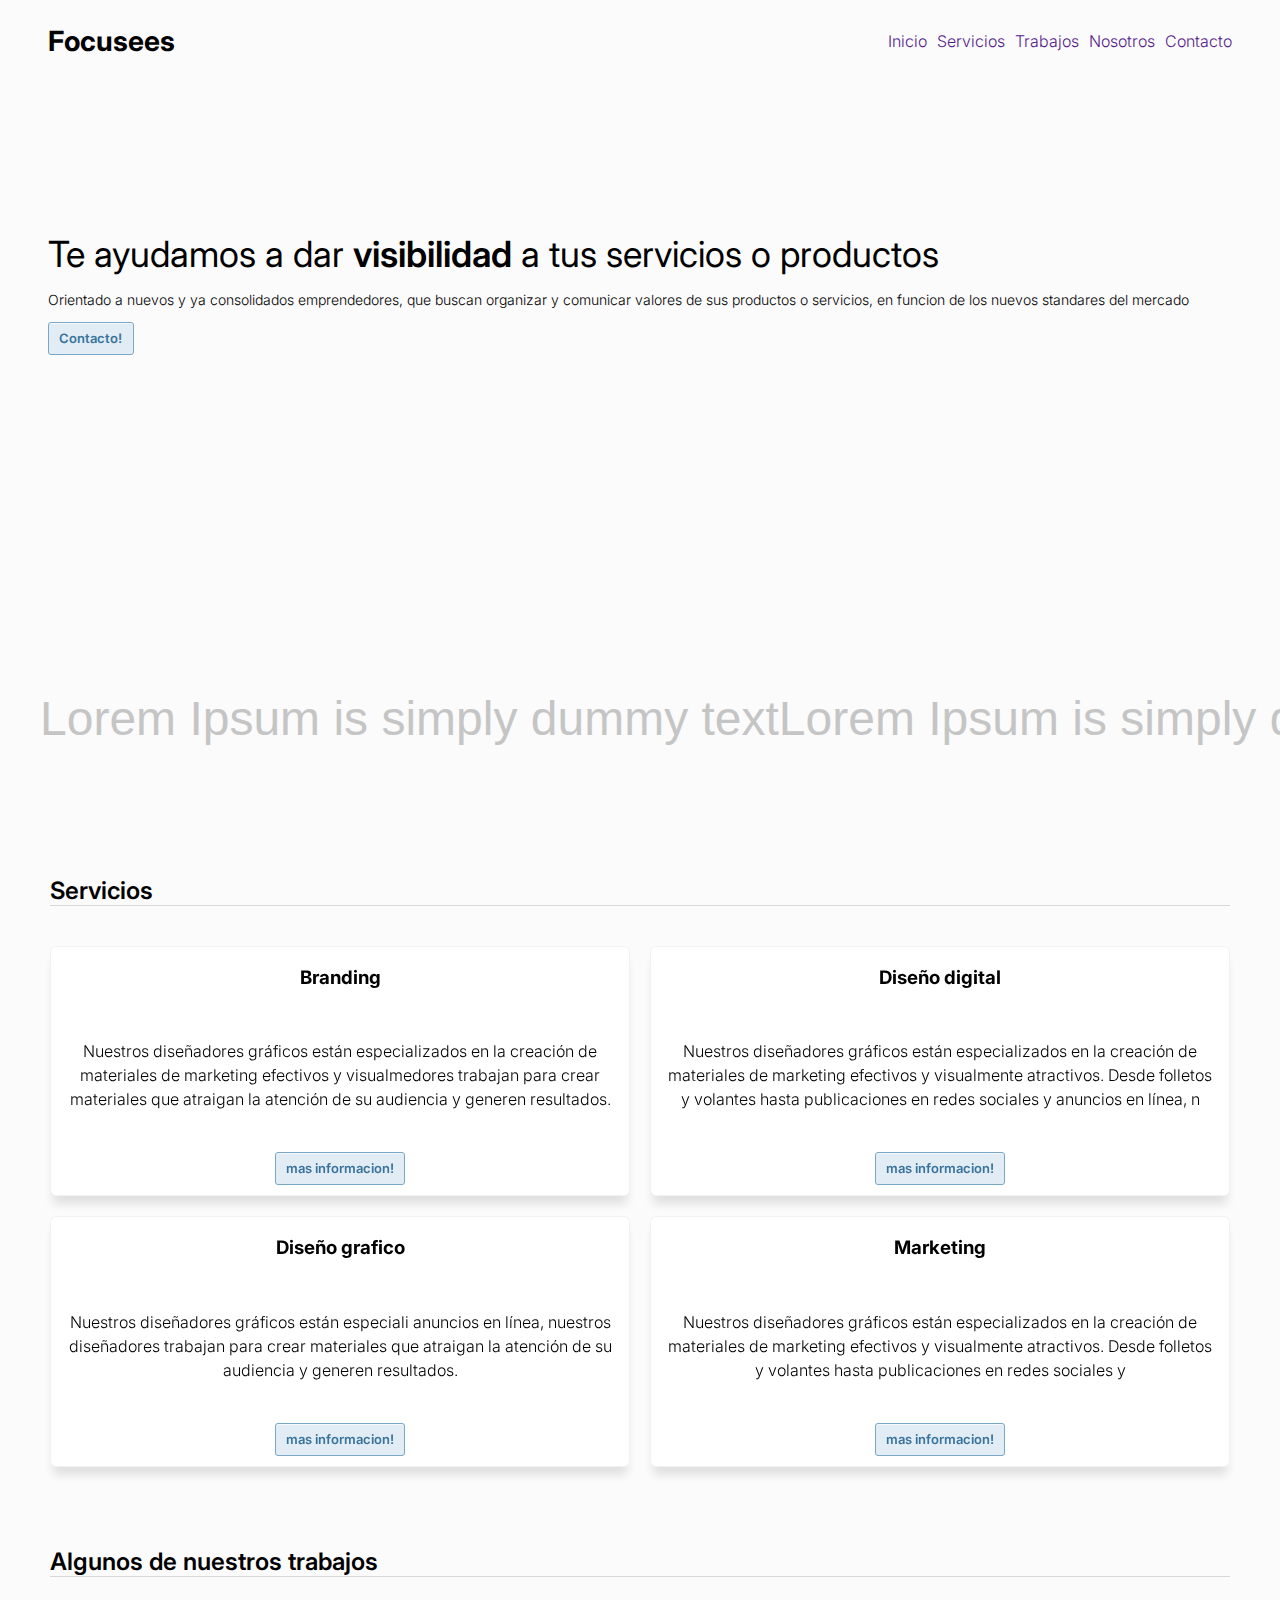
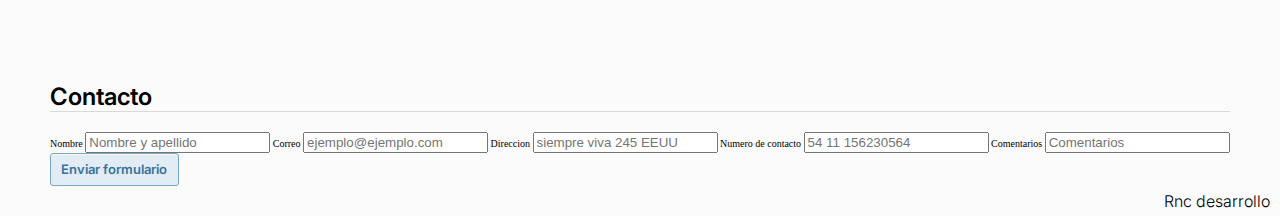
==== index.html @ ee9e63bd "correciones form" ====
<!DOCTYPE html>
<html lang="en">

<head>
    <meta charset="UTF-8">
    <meta http-equiv="X-UA-Compatible" content="IE=edge">
    <meta name="viewport" content="width=device-width, initial-scale=1.0">
    <title>Document</title>
    <link rel="stylesheet" href="css/style.css">
</head>

<body>

    <header>
        <p>Focusees</p>
        <nav id="nav">
            <ul>
                <button id="cerrar" class="cerra-menu"></button>
                <li><a href="">Inicio</a></li>
                <li><a href="">Servicios</a></li>
                <li><a href="">Trabajos</a></li>
                <li><a href="">Nosotros</a></li>
                <li><a href="">Contacto</a></li>
            </ul>
        </nav>
        <button id="abrir" class="abrir-menu"></button>
    </header>

    <main>
        <h1>Te ayudamos a dar <span class="negritaTitulo">visibilidad</span> a tus servicios o productos</h1>
        <p>Orientado a nuevos y ya consolidados emprendedores, que buscan organizar y comunicar valores de sus productos
            o servicios, en funcion de los nuevos standares del mercado</p>
        <a href=""><button>Contacto!</button></a>
    </main>

    <div class="marquees-wrapper">
        <div class="marquee marquee-1">
            <ul class="marquee__content scroll">
              <li>Lorem Ipsum is simply dummy text</li>

              <li>Lorem Ipsum is simply dummy text</li>
              
              <li>Lorem Ipsum is simply dummy text</li>
              
              <li>Lorem Ipsum is simply dummy text</li>
              
              <li>Lorem Ipsum is simply dummy text</li>
              
              <li>Lorem Ipsum is simply dummy text</li>
              
            </ul>
     
            <ul class="marquee__content scroll" aria-hidden="true">
              <li>Lorem Ipsum is simply dummy text</li>
              
              <li>Lorem Ipsum is simply dummy text</li>
              
              <li>Lorem Ipsum is simply dummy text</li>
              
              <li>Lorem Ipsum is simply dummy text</li>
              
              <li>Lorem Ipsum is simply dummy text</li>
              
              <li>Lorem Ipsum is simply dummy text</li>
              
            </ul>
          </div>
          
        
    </div>



    <section>
        <h2>Servicios</h2>
        <div class="seccionServiciosInt">
            <div class="serviciosInt">
                    <div class="cards">
                        <h3>Branding</h3>
                        <p>Nuestros diseñadores gráficos están especializados en la creación de materiales de marketing
                            efectivos y visualmedores trabajan para crear materiales que atraigan
                            la atención de su audiencia y generen resultados.</p>
                        <a href=""><button>mas informacion!</button></a>
                    </div>
                    <div class="cards">
                        <h3>Diseño grafico</h3>
                        <p>Nuestros diseñadores gráficos están especiali anuncios en línea, nuestros diseñadores trabajan para crear materiales que atraigan
                            la atención de su audiencia y generen resultados. </p>
                        <a href=""><button>mas informacion!</button></a>
                    </div>
            </div>

            <div class="serviciosCards">
                <div class="cards">
                    <h3>Diseño digital</h3>
                    <p>Nuestros diseñadores gráficos están especializados en la creación de materiales de marketing
                        efectivos y visualmente atractivos. Desde folletos y volantes hasta publicaciones en redes
                        sociales y anuncios en línea, n</p>
                    <a href=""><button>mas informacion!</button></a>
                </div>
                <div class="cards">
                    <h3>Marketing</h3>
                    <p>Nuestros diseñadores gráficos están especializados en la creación de materiales de marketing
                        efectivos y visualmente atractivos. Desde folletos y volantes hasta publicaciones en redes
                        sociales y </p>
                    <a href=""><button>mas informacion!</button></a>
                </div>
            </div>

        </div>
    </section>

    <section class="trabajos">
        <h2>Algunos de nuestros trabajos</h2>
        <div>
            <div><img src=" " alt=""></div>
            <div><img src=" " alt=""></div>
            <div><img src=" " alt=""></div>
            <div><img src=" " alt=""></div>
            <div><img src=" " alt=""></div>
            <div><img src=" " alt=""></div>
        </div>
    </section>

    <section>
        <h2>Contacto</h2>
        <iframe name="hiddenConfirm" id="hiddenConfirm" style="display: none;" onload="if(submitted){window.location='html/submission.html';}"></iframe>
        <form action="https://docs.google.com/forms/d/e/1FAIpQLSe6rcI20f3pbCIhDO1UpfnqRjbhY7KBK5ZZtXpD9J0Gl2Lz9g/formResponse" method="post" target="hiddenConfirm" onsubmit="submitted=true">
            <label for="entry.2005620554">Nombre</label>
            <input type="text" name="entry.2005620554" placeholder="Nombre y apellido">
            <label for="entry.1045781291">Correo</label>
            <input type="text" name="entry.1045781291" placeholder="ejemplo@ejemplo.com">
            <label for="entry.1065046570">Direccion</label>
            <input type="text" name="entry.1065046570" placeholder="siempre viva 245 EEUU">
            <label for="entry.1166974658">Numero de contacto</label>
            <input type="text" name="entry.1166974658" placeholder="54 11 156230564">
            <label for="entry.839337160">Comentarios</label>
            <input type="text" name="entry.839337160" placeholder="Comentarios">
            <button type="submit">Enviar formulario</button>
            </form>
            </section>
            
            <footer>Rnc desarrollo</footer>
            
            
            <script type="text/javascript">var submitted=false</script>
            <script src="./js/main.js"></script>
</body>


</html>
---- css/style.css ----
@import url("https://fonts.googleapis.com/css2?family=Inter:wght@100;200;300;400;500;600;700;800;900&display=swap");
html {
  font-size: 62.5%;
}

* {
  box-sizing: border-box;
}

body {
  padding: 0;
  margin: 0;
  background-color: rgba(241, 241, 241, 0.26);
}

.marquees-wrapper {
  position: relative;
  width: 100%;
  overflow-x: hidden;
  margin-bottom: 100px;
}

.marquee {
  --gap: 1rem;
  display: flex;
}

.marquee__content {
  list-style: none;
  flex-shrink: 0;
  display: flex;
  justify-content: space-around;
  min-width: 100%;
}
.marquee__content li {
  font-family: Arial, Helvetica, sans-serif;
  font-weight: 300;
  font-size: 48px;
  color: rgb(197, 197, 197);
}

.scroll {
  animation: scroll 200s linear infinite;
}

.marquee:nth-child(even) .scroll {
  animation-direction: reverse;
}

@keyframes scroll {
  from {
    transform: translateX(0);
  }
  to {
    transform: translateX(calc(-100% - var(--gap)));
  }
}
header {
  display: flex;
  justify-content: space-between;
  align-items: center;
  margin: auto;
  max-width: 550px;
  padding: 0 0.8rem;
  height: 9vh;
}
header p {
  font-family: "Inter";
  font-style: normal;
  font-weight: 700;
  font-size: 2.8rem;
}
header .abrir-menu {
  display: flex;
  justify-content: center;
  align-items: center;
  width: 20px;
  height: 20px;
}
header nav {
  position: absolute;
  top: 0;
  right: 0;
  bottom: 0;
  visibility: hidden;
  background-color: rgba(255, 255, 255, 0.918);
  border: solid 0.1px rgba(128, 128, 128, 0.199);
  z-index: 1;
}
header nav ul {
  display: flex;
  flex-direction: column;
  justify-content: center;
  align-items: center;
  padding: 25px 10px;
  margin: auto;
  gap: 10px;
}
header nav ul li {
  list-style-type: none;
}
header nav ul li a {
  text-decoration: none;
  font-family: "Inter";
  font-style: normal;
  font-weight: 300;
  font-size: 1.6rem;
}

.visible {
  visibility: visible;
}

.hiddenButton {
  visibility: hidden;
}

main {
  height: 50vh;
  padding: 0 8px;
  margin-top: 100px;
}
main h1 {
  font-family: "Inter";
  font-style: normal;
  font-weight: 400;
  font-size: 3.6rem;
  margin: auto;
  margin-top: 50px;
  line-height: 4.6rem;
}
main .negritaTitulo {
  font-weight: 600;
}
main p {
  text-decoration: none;
  font-family: "Inter";
  font-style: normal;
  font-weight: 300;
  font-size: 1.4rem;
}

section {
  display: flex;
  flex-direction: column;
  padding: 0 10px;
}
section h2 {
  font-family: "Inter";
  font-style: normal;
  font-weight: 600;
  font-size: 2.4rem;
  border-bottom: solid rgba(163, 163, 163, 0.377) 0.1px;
}
section .cards {
  background: #ffffff;
  border: 1px solid rgba(226, 226, 226, 0.452);
  box-shadow: 0px 11px 10px -3px rgba(0, 0, 0, 0.11);
  backdrop-filter: blur(6px);
  border-radius: 6px;
  display: flex;
  flex-direction: column;
  align-items: center;
  justify-content: center;
  margin: 20px 0;
  padding: 30px 10px;
  font-family: "Inter";
  font-style: normal;
  font-weight: 300;
  font-size: 1.6rem;
  line-height: 150%;
}
section .cards h3 {
  color: rgb(0, 0, 0);
}
section .cards p {
  text-align: center;
  text-justify: newspaper;
  color: rgb(0, 0, 0);
}

button {
  background-color: #e1ecf4;
  border-radius: 3px;
  border: 1px solid #7aa7c7;
  box-shadow: rgba(255, 255, 255, 0.7) 0 1px 0 0 inset;
  box-sizing: border-box;
  color: #39739d;
  cursor: pointer;
  display: inline-block;
  font-family: "Inter";
  font-size: 1.3rem;
  font-weight: 600;
  line-height: 1.15385;
  margin: 0;
  outline: none;
  padding: 8px 0.8em;
  position: relative;
  text-align: center;
  text-decoration: none;
  user-select: none;
  -webkit-user-select: none;
  touch-action: manipulation;
  vertical-align: baseline;
  white-space: nowrap;
}

button:hover,
button:focus {
  background-color: #b3d3ea;
  color: #2c5777;
}

button:focus {
  box-shadow: 0 0 0 4px rgba(0, 149, 255, 0.15);
}

button:active {
  background-color: #a0c7e4;
  box-shadow: none;
  color: #2c5777;
}

footer {
  font-family: "Inter";
  font-style: normal;
  font-weight: 300;
  font-size: 1.6rem;
  line-height: 3rem;
  padding: 0 10px;
  display: flex;
  flex-direction: column;
  align-items: end;
}

@media screen and (min-width: 600px) {
  header {
    display: flex;
    justify-content: space-between;
    align-items: center;
    margin: auto;
    max-width: 1200px;
  }
  header p {
    font-family: "Inter";
    font-style: normal;
    font-weight: 700;
    font-size: 2.8rem;
  }
  header .abrir-menu {
    display: none;
  }
  header nav {
    position: initial;
    visibility: visible;
    border: initial;
    background-color: initial;
  }
  header nav ul {
    display: flex;
    flex-direction: row;
    justify-content: center;
    align-items: center;
    padding: 0;
    margin: auto;
    gap: 10px;
  }
  header nav ul .cerra-menu {
    display: none;
  }
  header nav ul li {
    list-style-type: none;
  }
  header nav ul li a {
    text-decoration: none;
    font-family: "Inter";
    font-style: normal;
    font-weight: 300;
    font-size: 1.6rem;
  }
  main {
    margin: auto;
    margin-top: 150px;
    max-width: 1200px;
  }
  section {
    margin: auto;
    max-width: 1200px;
  }
  section .seccionServiciosInt {
    display: flex;
    justify-content: center;
    gap: 20px;
  }
  section .seccionServiciosInt .serviciosInt {
    gap: 10px;
    width: 50%;
  }
  section .seccionServiciosInt .serviciosInt .cards {
    justify-content: space-between;
    padding: 0 15px;
    height: 50%;
  }
  section .seccionServiciosInt .serviciosInt .cards button {
    margin: 10px 0;
  }
  section .seccionServiciosInt .serviciosCards {
    gap: 10px;
    width: 50%;
  }
  section .seccionServiciosInt .serviciosCards .cards {
    justify-content: space-between;
    padding: 0 15px;
    height: 50%;
  }
  section .seccionServiciosInt .serviciosCards .cards button {
    margin: 10px 0;
  }
  .trabajos {
    margin-top: 100px;
  }
}

/*# sourceMappingURL=style.css.map */
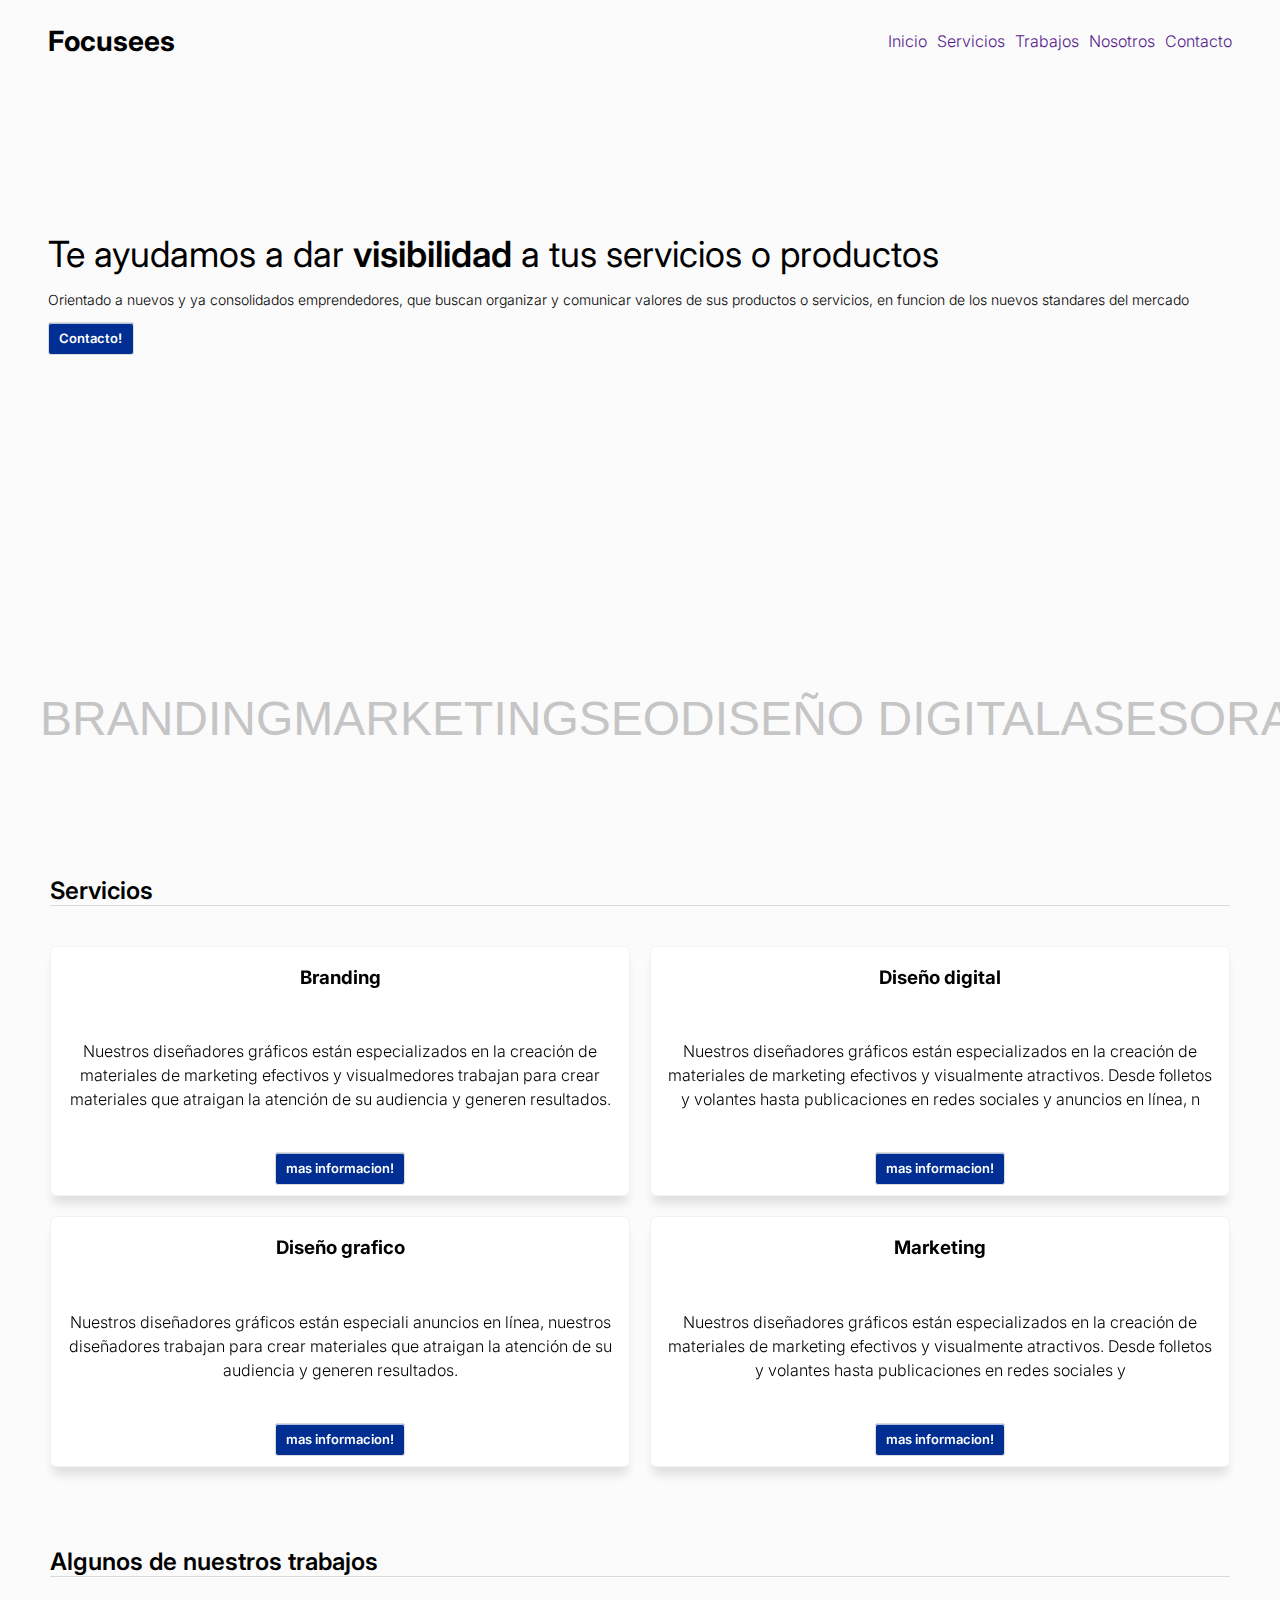
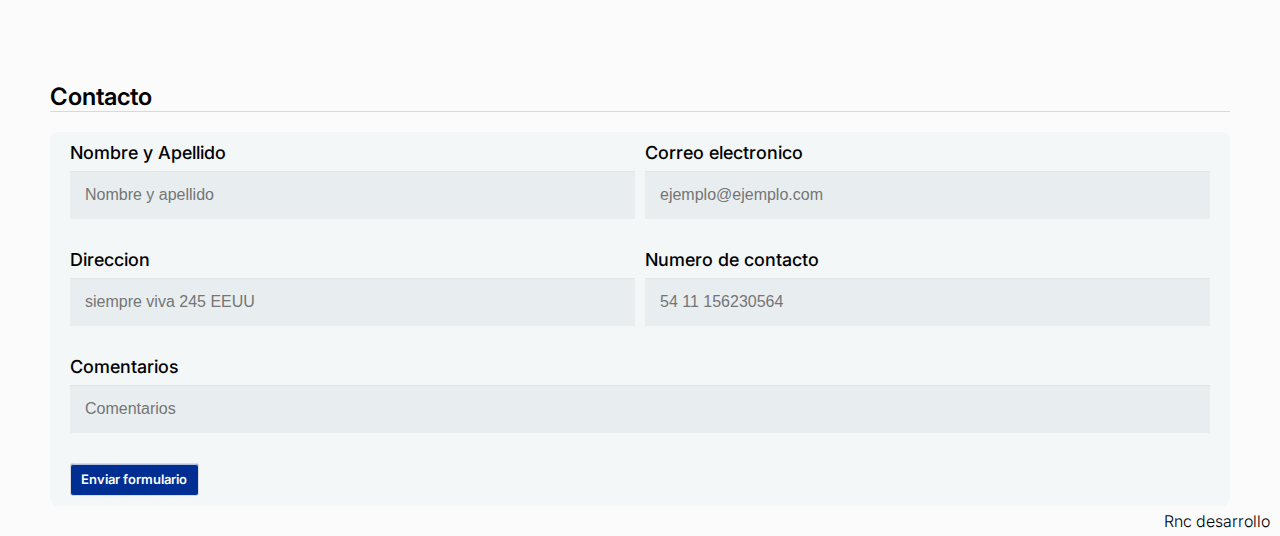
==== commit 612e750a: "correccion formulario y descripciones" ====
--- a/index.html
+++ b/index.html
@@ -36,37 +36,37 @@
     <div class="marquees-wrapper">
         <div class="marquee marquee-1">
             <ul class="marquee__content scroll">
-              <li>Lorem Ipsum is simply dummy text</li>
+                <li>BRANDING</li>
 
-              <li>Lorem Ipsum is simply dummy text</li>
-              
-              <li>Lorem Ipsum is simply dummy text</li>
-              
-              <li>Lorem Ipsum is simply dummy text</li>
-              
-              <li>Lorem Ipsum is simply dummy text</li>
-              
-              <li>Lorem Ipsum is simply dummy text</li>
-              
+                <li>MARKETING</li>
+
+                <li>SEO</li>
+
+                <li>DISEÑO DIGITAL</li>
+
+                <li>ASESORAMIENTO</li>
+
+                <li>DISEÑO GRAFICO</li>
+
             </ul>
-     
+
             <ul class="marquee__content scroll" aria-hidden="true">
-              <li>Lorem Ipsum is simply dummy text</li>
-              
-              <li>Lorem Ipsum is simply dummy text</li>
-              
-              <li>Lorem Ipsum is simply dummy text</li>
-              
-              <li>Lorem Ipsum is simply dummy text</li>
-              
-              <li>Lorem Ipsum is simply dummy text</li>
-              
-              <li>Lorem Ipsum is simply dummy text</li>
-              
+                <li>E-COMMERCE</li>
+
+                <li>PROYECTOS DIGITALES</li>
+
+                <li>GENERACION DE TRAFICO WEB</li>
+
+                <li>SOLUCIONES PARA EQUIPOS DE TRABAJO TI</li>
+
+                <li>MARCAS</li>
+
+                <li>MARKETING DIGITAL</li>
+
             </ul>
-          </div>
-          
-        
+        </div>
+
+
     </div>
 
 
@@ -75,19 +75,20 @@
         <h2>Servicios</h2>
         <div class="seccionServiciosInt">
             <div class="serviciosInt">
-                    <div class="cards">
-                        <h3>Branding</h3>
-                        <p>Nuestros diseñadores gráficos están especializados en la creación de materiales de marketing
-                            efectivos y visualmedores trabajan para crear materiales que atraigan
-                            la atención de su audiencia y generen resultados.</p>
-                        <a href=""><button>mas informacion!</button></a>
-                    </div>
-                    <div class="cards">
-                        <h3>Diseño grafico</h3>
-                        <p>Nuestros diseñadores gráficos están especiali anuncios en línea, nuestros diseñadores trabajan para crear materiales que atraigan
-                            la atención de su audiencia y generen resultados. </p>
-                        <a href=""><button>mas informacion!</button></a>
-                    </div>
+                <div class="cards">
+                    <h3>Branding</h3>
+                    <p>Nuestros diseñadores gráficos están especializados en la creación de materiales de marketing
+                        efectivos y visualmedores trabajan para crear materiales que atraigan
+                        la atención de su audiencia y generen resultados.</p>
+                    <a href=""><button>mas informacion!</button></a>
+                </div>
+                <div class="cards">
+                    <h3>Diseño grafico</h3>
+                    <p>Nuestros diseñadores gráficos están especiali anuncios en línea, nuestros diseñadores trabajan
+                        para crear materiales que atraigan
+                        la atención de su audiencia y generen resultados. </p>
+                    <a href=""><button>mas informacion!</button></a>
+                </div>
             </div>
 
             <div class="serviciosCards">
@@ -124,27 +125,46 @@
 
     <section>
         <h2>Contacto</h2>
-        <iframe name="hiddenConfirm" id="hiddenConfirm" style="display: none;" onload="if(submitted){window.location='html/submission.html';}"></iframe>
-        <form action="https://docs.google.com/forms/d/e/1FAIpQLSe6rcI20f3pbCIhDO1UpfnqRjbhY7KBK5ZZtXpD9J0Gl2Lz9g/formResponse" method="post" target="hiddenConfirm" onsubmit="submitted=true">
-            <label for="entry.2005620554">Nombre</label>
-            <input type="text" name="entry.2005620554" placeholder="Nombre y apellido">
-            <label for="entry.1045781291">Correo</label>
-            <input type="text" name="entry.1045781291" placeholder="ejemplo@ejemplo.com">
-            <label for="entry.1065046570">Direccion</label>
-            <input type="text" name="entry.1065046570" placeholder="siempre viva 245 EEUU">
-            <label for="entry.1166974658">Numero de contacto</label>
-            <input type="text" name="entry.1166974658" placeholder="54 11 156230564">
-            <label for="entry.839337160">Comentarios</label>
-            <input type="text" name="entry.839337160" placeholder="Comentarios">
+        <iframe name="hiddenConfirm" id="hiddenConfirm" style="display: none;"
+            onload="if(submitted){window.location='html/submission.html';}"></iframe>
+        <form class="formulario"
+            action="https://docs.google.com/forms/d/e/1FAIpQLSe6rcI20f3pbCIhDO1UpfnqRjbhY7KBK5ZZtXpD9J0Gl2Lz9g/formResponse"
+            method="post" target="hiddenConfirm" onsubmit="submitted=true">
+            <div class="grupo1form">
+                <div class="grupo1datosForm">
+                    <div class="nombreApellido">
+                        <label for="entry.2005620554">Nombre y Apellido</label>
+                        <input type="text" name="entry.2005620554" placeholder="Nombre y apellido">
+                    </div>
+                    <div class="eMail">
+                        <label for="entry.1045781291">Correo electronico</label>
+                        <input type="text" name="entry.1045781291" placeholder="ejemplo@ejemplo.com">
+                    </div>
+                </div>
+                <div class="grupo2datosForm">
+                    <div class="direccion">
+                        <label for="entry.1065046570">Direccion</label>
+                        <input type="text" name="entry.1065046570" placeholder="siempre viva 245 EEUU">
+                    </div>
+                    <div class="numeroTelefono">
+                        <label for="entry.1166974658">Numero de contacto</label>
+                        <input type="text" name="entry.1166974658" placeholder="54 11 156230564">
+                    </div>
+                </div>
+            </div>
+            <div class="comentarios">
+                <label for="entry.839337160">Comentarios</label>
+                <input type="text" name="entry.839337160" placeholder="Comentarios">
+            </div>
             <button type="submit">Enviar formulario</button>
-            </form>
-            </section>
-            
-            <footer>Rnc desarrollo</footer>
-            
-            
-            <script type="text/javascript">var submitted=false</script>
-            <script src="./js/main.js"></script>
+        </form>
+    </section>
+
+    <footer>Rnc desarrollo</footer>
+
+
+    <script type="text/javascript">var submitted = false</script>
+    <script src="./js/main.js"></script>
 </body>
 
 
--- a/css/style.css
+++ b/css/style.css
@@ -180,12 +180,12 @@
 }
 
 button {
-  background-color: #e1ecf4;
+  background-color: #002e92;
   border-radius: 3px;
-  border: 1px solid #7aa7c7;
+  border: 1px solid #dbdbdb;
   box-shadow: rgba(255, 255, 255, 0.7) 0 1px 0 0 inset;
   box-sizing: border-box;
-  color: #39739d;
+  color: #ffffff;
   cursor: pointer;
   display: inline-block;
   font-family: "Inter";
@@ -319,6 +319,80 @@
   .trabajos {
     margin-top: 100px;
   }
+  .formulario {
+    padding: 10px 20px;
+    background: #f4f7f8;
+    border-radius: 8px;
+  }
+  .formulario .grupo1datosForm {
+    display: flex;
+  }
+  .formulario .grupo2datosForm {
+    display: flex;
+  }
+  .formulario label {
+    margin-bottom: 8px;
+    font-family: "Inter";
+    font-size: 1.8rem;
+    font-weight: 500;
+  }
+}
+.formulario {
+  padding: 10px 20px;
+  background: #f4f7f8;
+  border-radius: 8px;
+}
+.formulario .grupo1form {
+  display: flex;
+  flex-direction: column;
+}
+.formulario .grupo1form .grupo1datosForm {
+  gap: 10px;
+}
+.formulario .grupo1form .grupo1datosForm .nombreApellido {
+  display: flex;
+  flex-direction: column;
+  width: 100%;
+}
+.formulario .grupo1form .grupo1datosForm .eMail {
+  display: flex;
+  flex-direction: column;
+  width: 100%;
+}
+.formulario .grupo1form .grupo2datosForm {
+  gap: 10px;
+}
+.formulario .grupo1form .grupo2datosForm .direccion {
+  display: flex;
+  flex-direction: column;
+  width: 100%;
+}
+.formulario .grupo1form .grupo2datosForm .numeroTelefono {
+  display: flex;
+  flex-direction: column;
+  width: 100%;
+}
+
+input {
+  background: rgba(255, 255, 255, 0.1);
+  border: none;
+  font-size: 16px;
+  height: auto;
+  margin: 0;
+  outline: 0;
+  padding: 15px;
+  width: 100%;
+  background-color: #e8eeef;
+  color: #8a97a0;
+  box-shadow: 0 1px 0 rgba(0, 0, 0, 0.03) inset;
+  margin-bottom: 30px;
+}
+
+label {
+  display: inline-flex;
+  margin-bottom: 8px;
+  font-family: "Inter";
+  font-size: 1.8rem;
 }
 
 /*# sourceMappingURL=style.css.map */
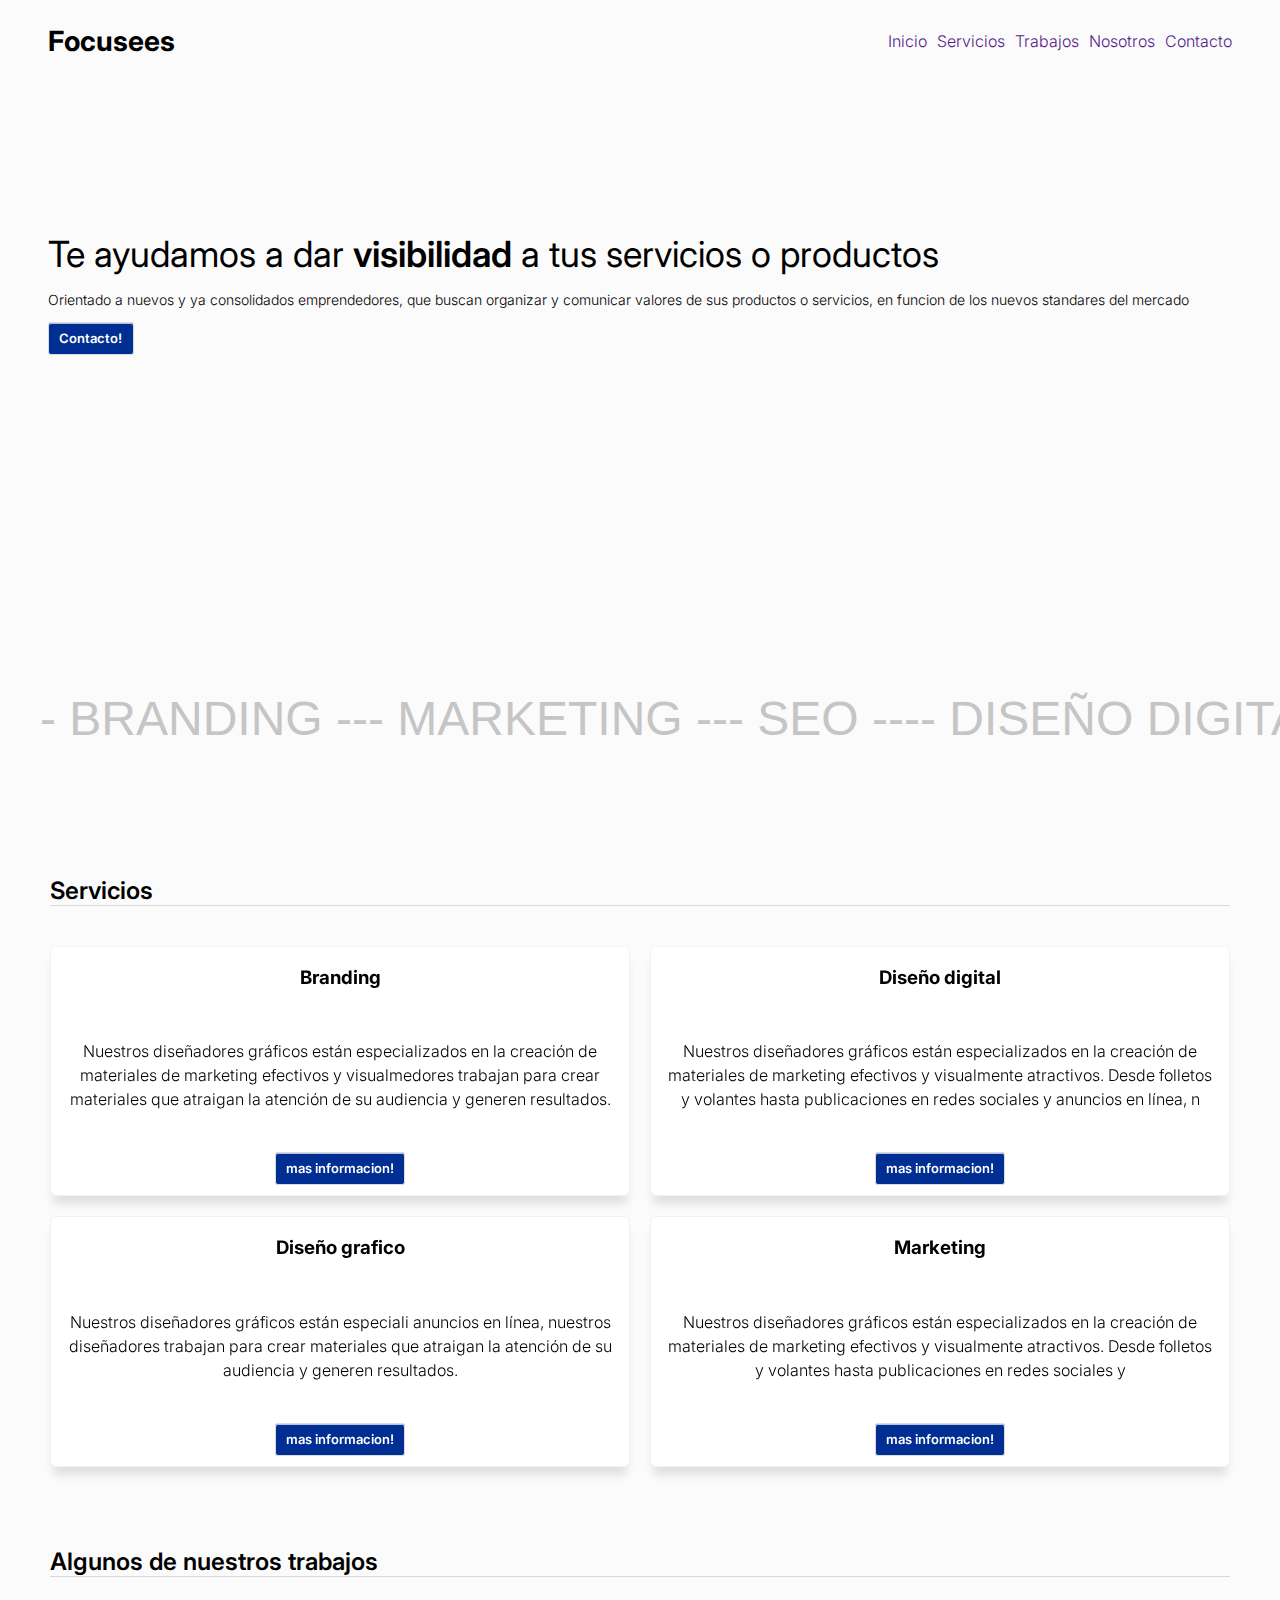
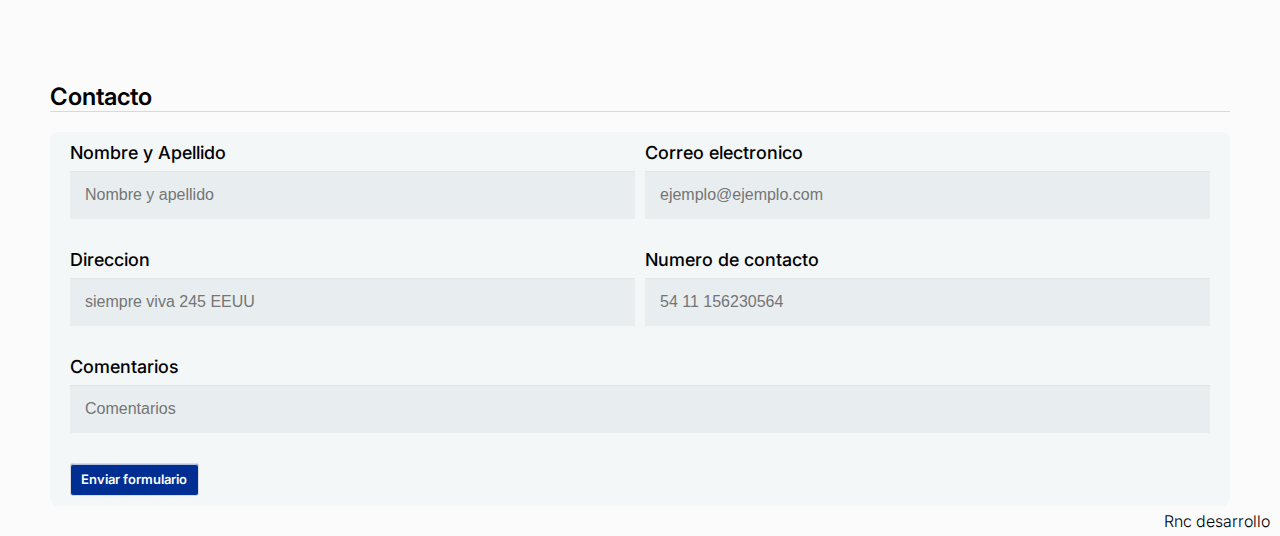
==== commit 6272b751: "correciones marquee" ====
--- a/index.html
+++ b/index.html
@@ -36,34 +36,55 @@
     <div class="marquees-wrapper">
         <div class="marquee marquee-1">
             <ul class="marquee__content scroll">
-                <li>BRANDING</li>
+                <li>- BRANDING -</li>
 
-                <li>MARKETING</li>
+                <li> - </li>
 
-                <li>SEO</li>
+                <li>- MARKETING -</li>
 
-                <li>DISEÑO DIGITAL</li>
+                <li> - </li>
 
-                <li>ASESORAMIENTO</li>
+                <li>- SEO -</li>
 
-                <li>DISEÑO GRAFICO</li>
+                <li> - </li>
 
+                <li>-- DISEÑO DIGITAL -</li>
+
+                <li> - </li>
+
+                <li>- ASESORAMIENTO -</li>
+
+                <li> - </li>
+
+                <li>- DISEÑO GRAFICO -</li>
+
+                <li> - </li>
+
+                <li>- E-COMMERCE -</li>
+
+                <li> - </li>
+
+                <li>- PROYECTOS DIGITALES -</li>
+
+                <li> - </li>
+
+                <li>- GENERACION DE TRAFICO WEB -</li>
+
+                <li> - </li>
+
+                <li>- SOLUCIONES PARA EQUIPOS DE TRABAJO DIGITALESS -</li>
+
+                <li> - </li>
+
+                <li>- MARCAS -</li>
+
+                <li> - </li>
+
+                <li>- MARKETING DIGITAL -</li>
             </ul>
 
-            <ul class="marquee__content scroll" aria-hidden="true">
-                <li>E-COMMERCE</li>
 
-                <li>PROYECTOS DIGITALES</li>
 
-                <li>GENERACION DE TRAFICO WEB</li>
-
-                <li>SOLUCIONES PARA EQUIPOS DE TRABAJO TI</li>
-
-                <li>MARCAS</li>
-
-                <li>MARKETING DIGITAL</li>
-
-            </ul>
         </div>
 
 
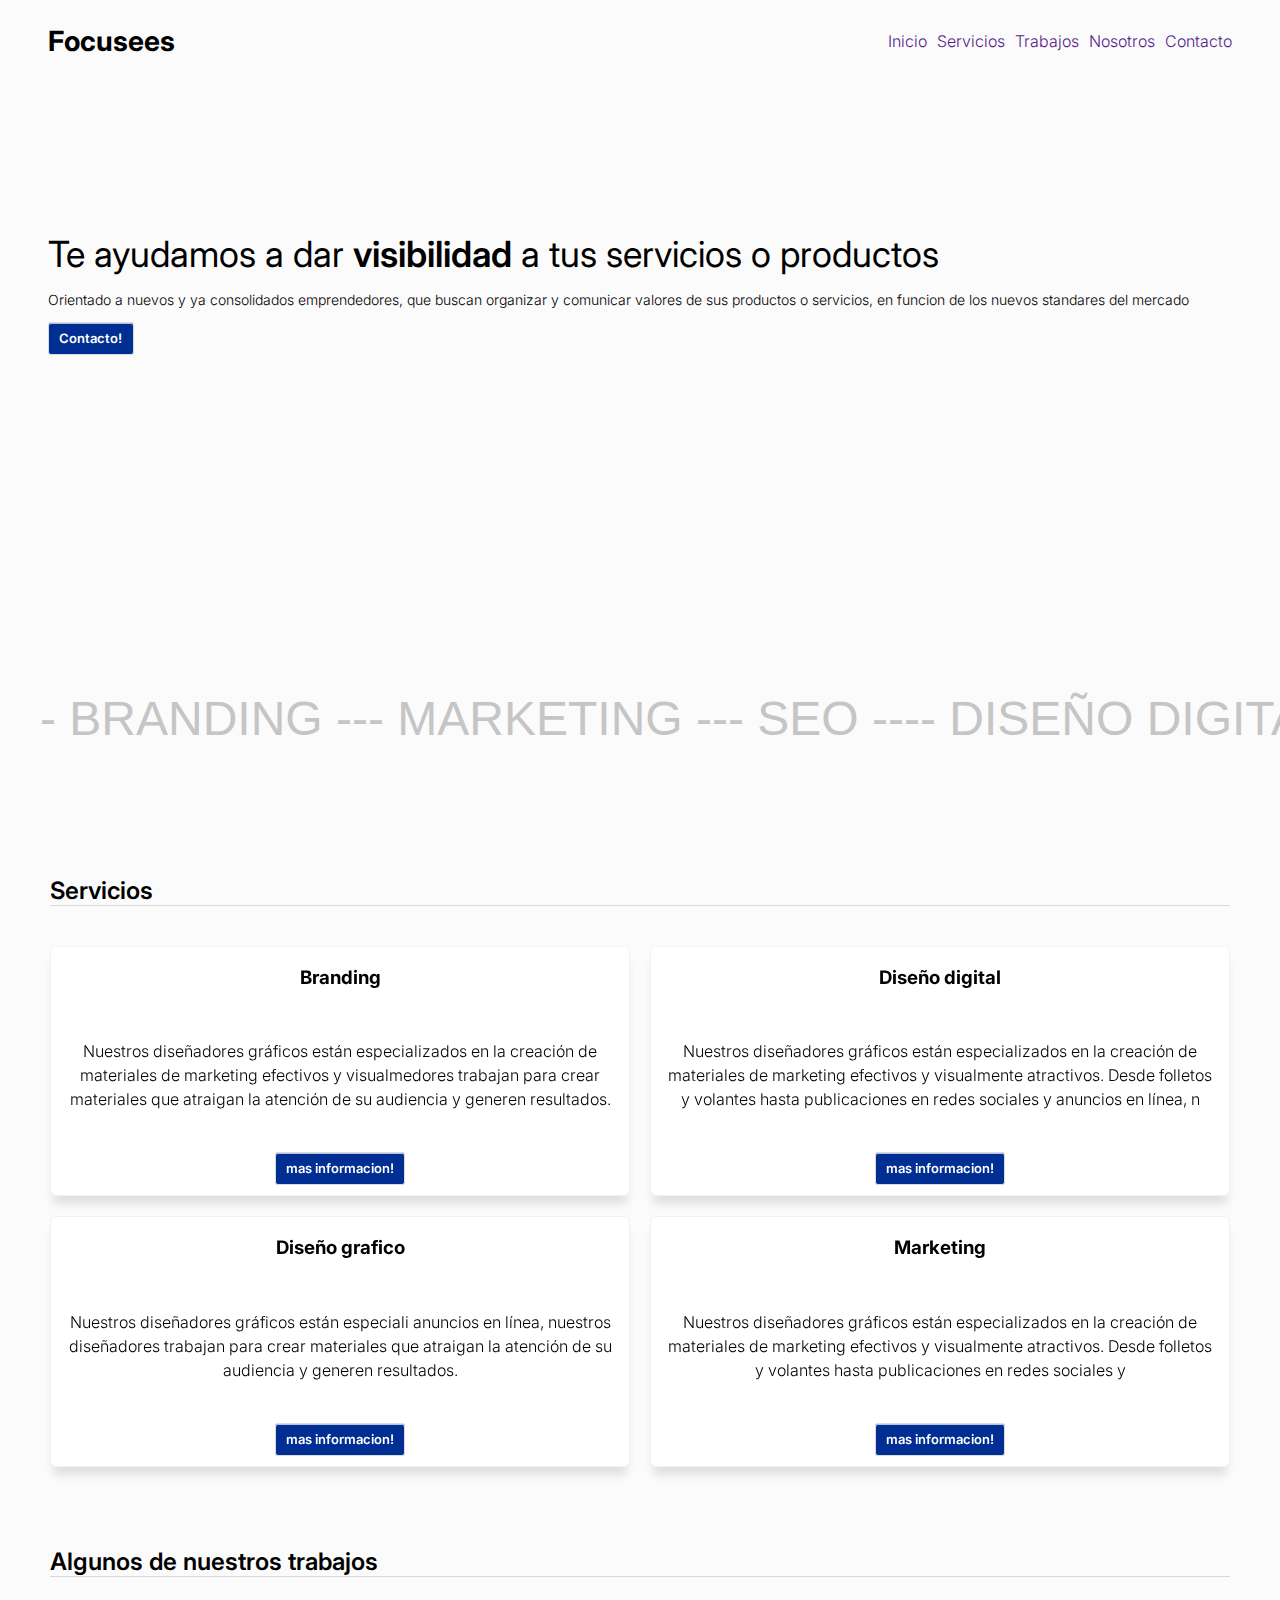
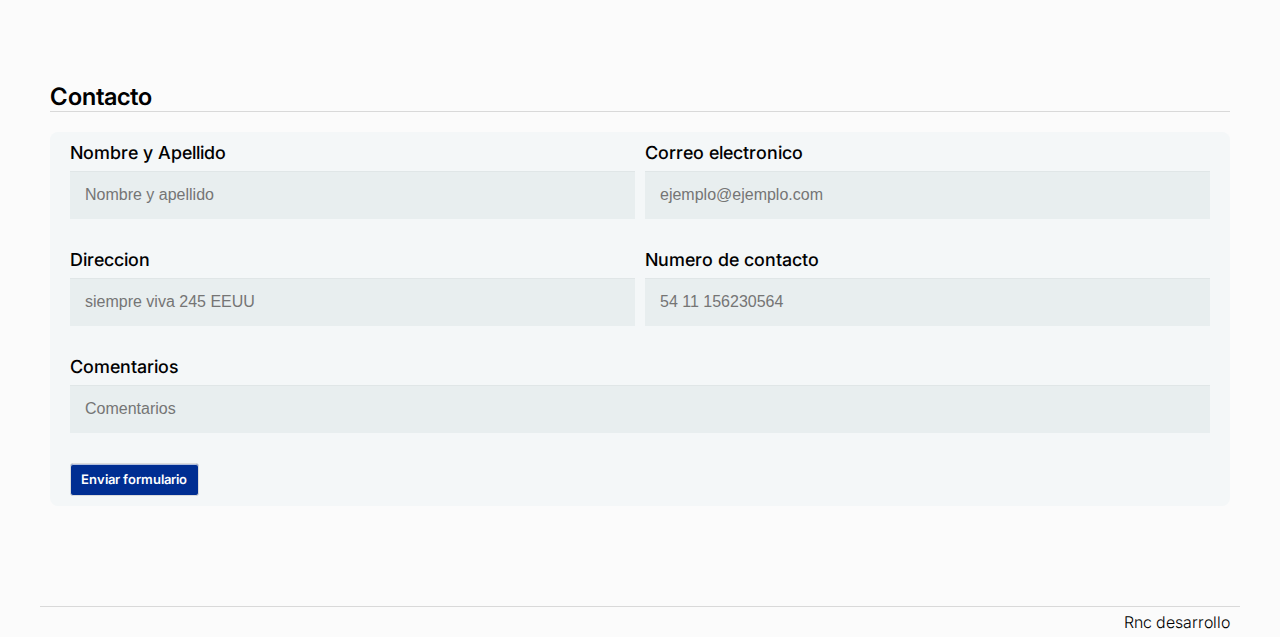
==== commit 8a6fc32d: "contatoID" ====
--- a/index.html
+++ b/index.html
@@ -30,7 +30,7 @@
         <h1>Te ayudamos a dar <span class="negritaTitulo">visibilidad</span> a tus servicios o productos</h1>
         <p>Orientado a nuevos y ya consolidados emprendedores, que buscan organizar y comunicar valores de sus productos
             o servicios, en funcion de los nuevos standares del mercado</p>
-        <a href=""><button>Contacto!</button></a>
+        <a href="#contacto"><button>Contacto!</button></a>
     </main>
 
     <div class="marquees-wrapper">
@@ -144,7 +144,7 @@
         </div>
     </section>
 
-    <section>
+    <section id="contacto">
         <h2>Contacto</h2>
         <iframe name="hiddenConfirm" id="hiddenConfirm" style="display: none;"
             onload="if(submitted){window.location='html/submission.html';}"></iframe>
--- a/css/style.css
+++ b/css/style.css
@@ -222,6 +222,10 @@
 }
 
 footer {
+  margin: auto;
+  max-width: 1200px;
+  margin-top: 100px;
+  border-top: solid rgba(163, 163, 163, 0.377) 0.1px;
   font-family: "Inter";
   font-style: normal;
   font-weight: 300;
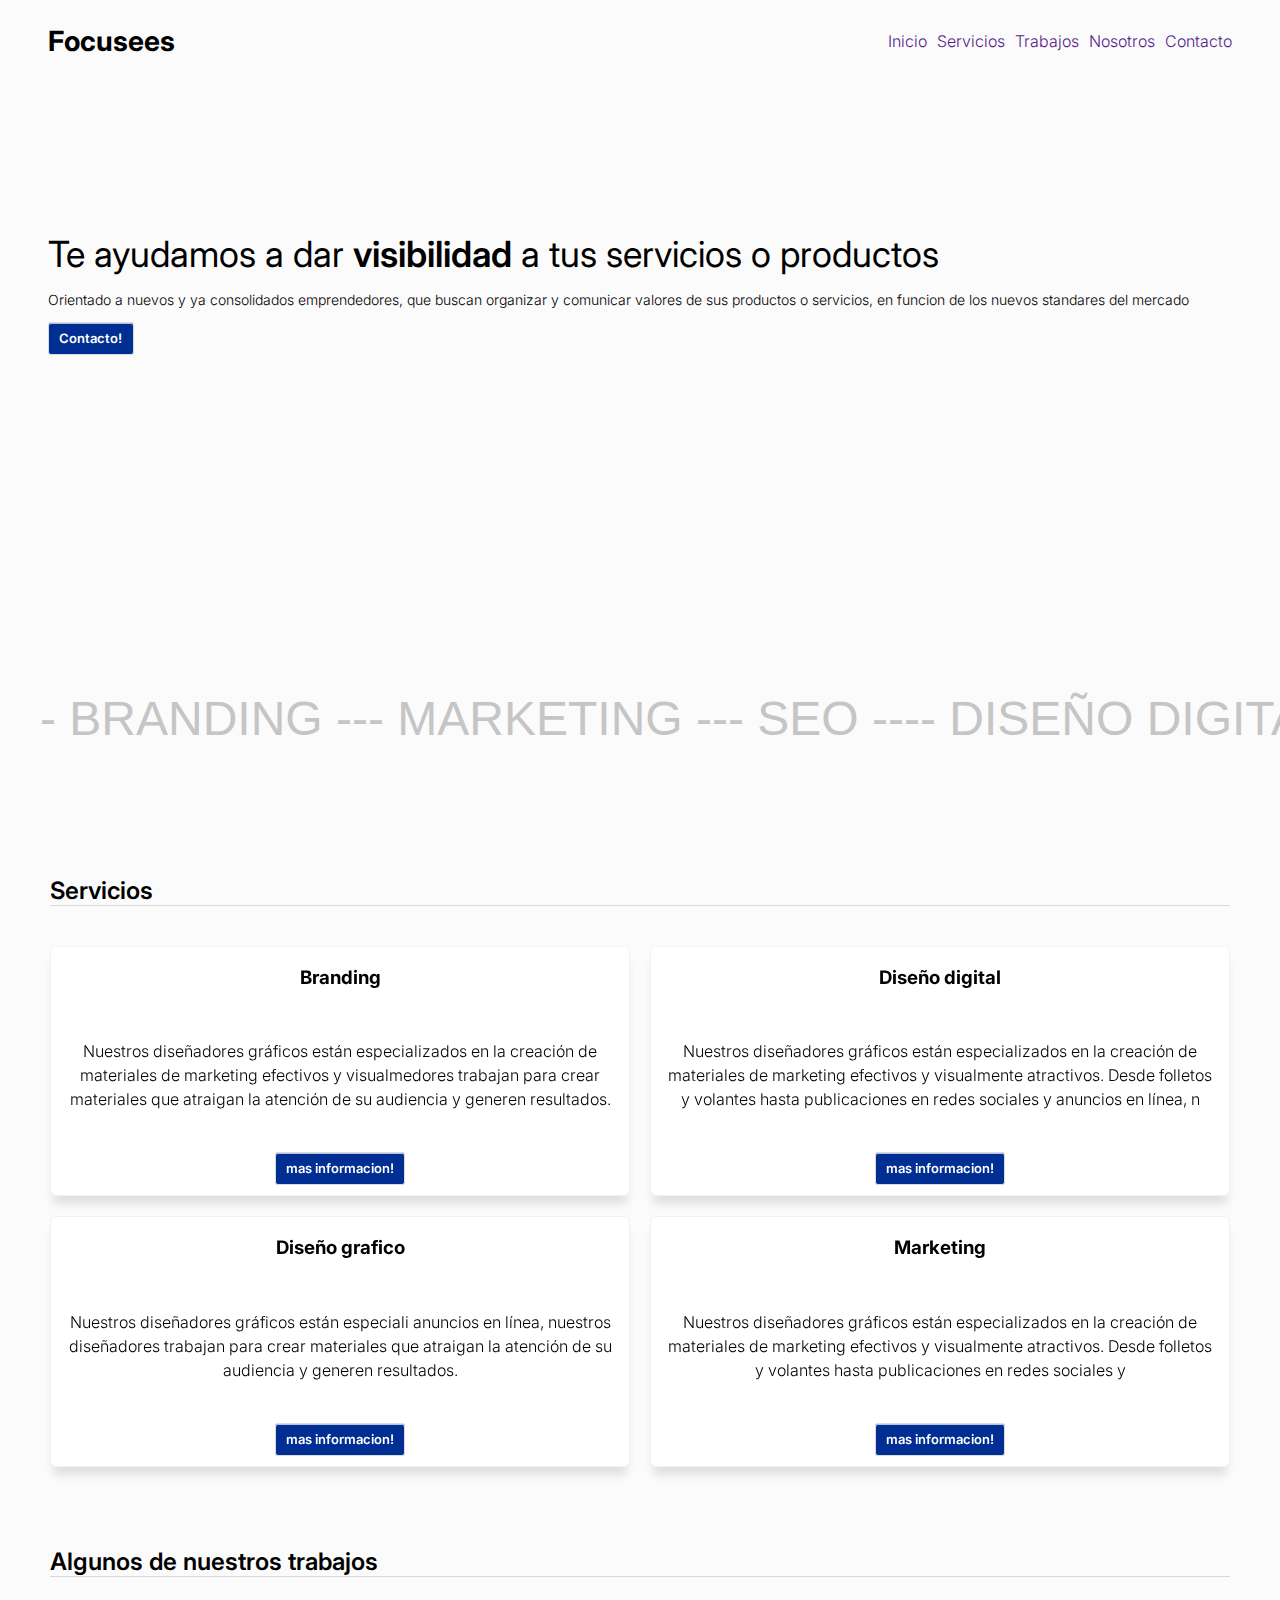
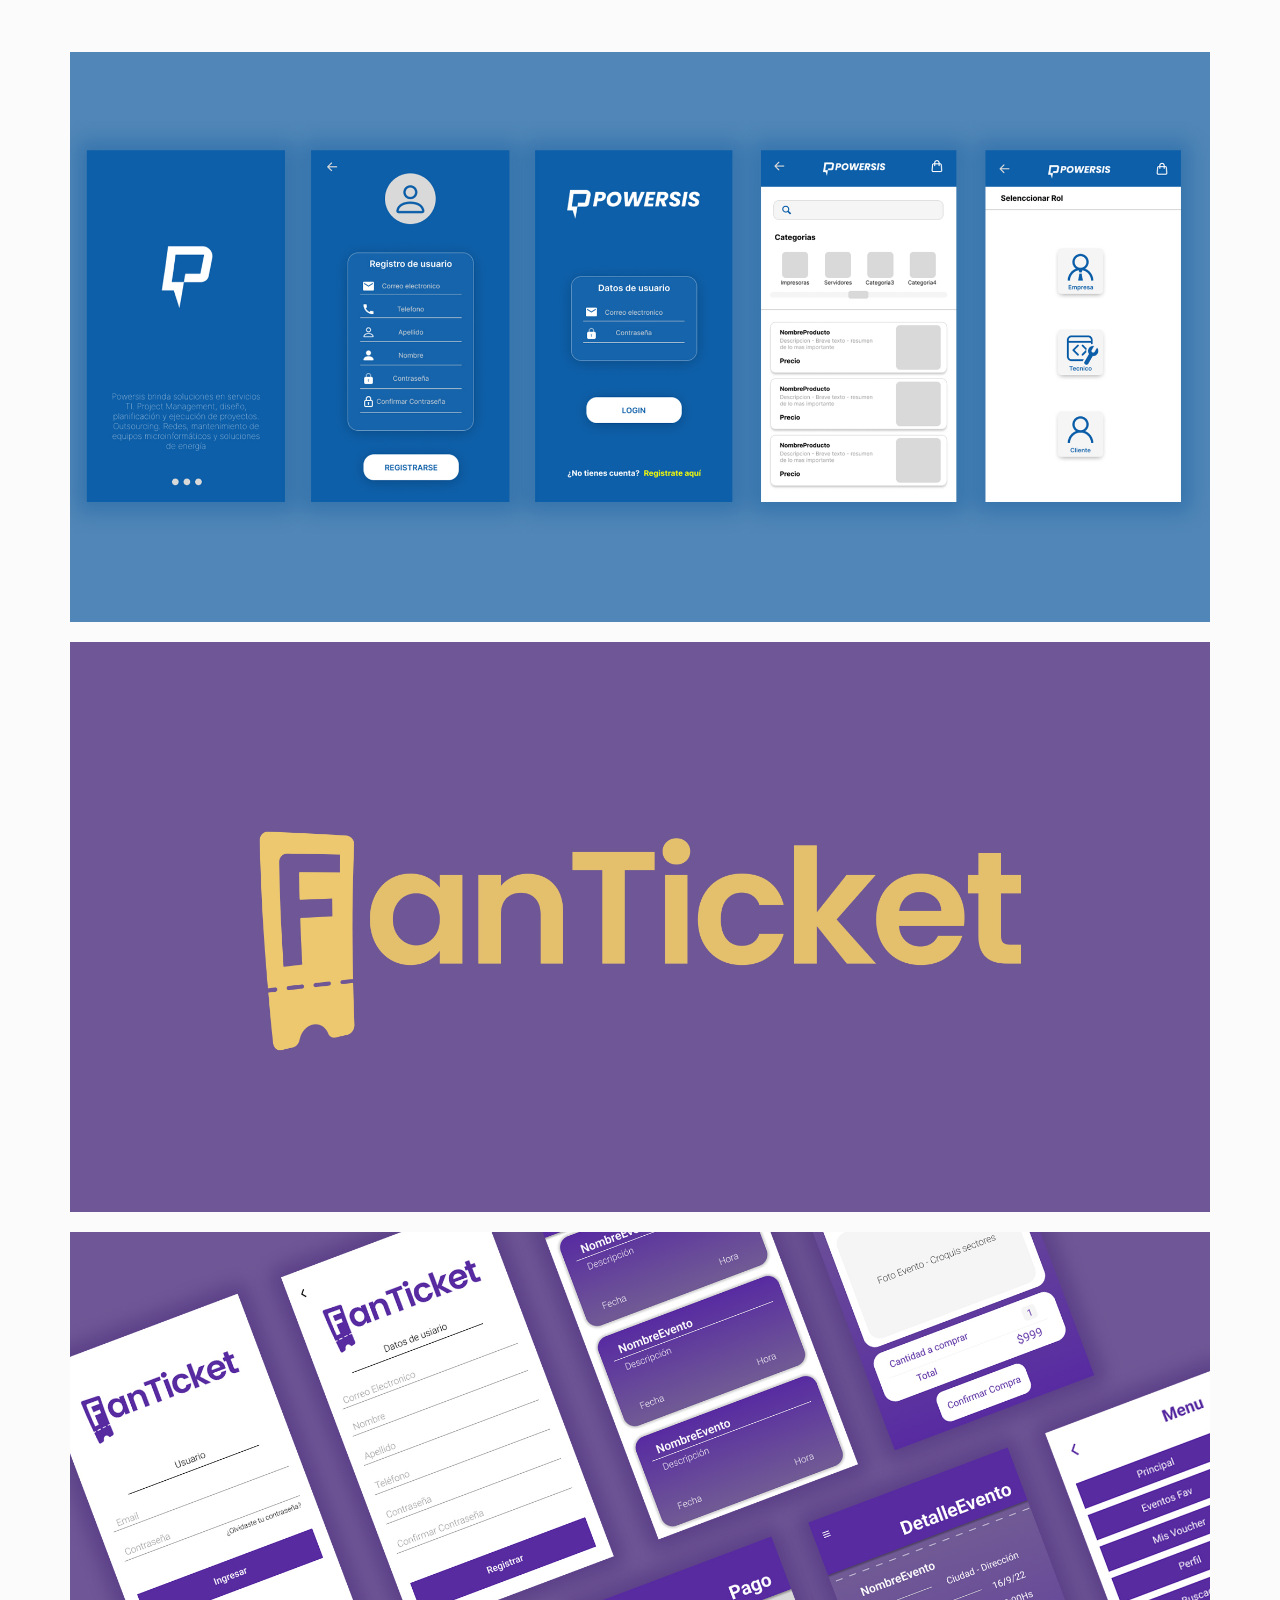
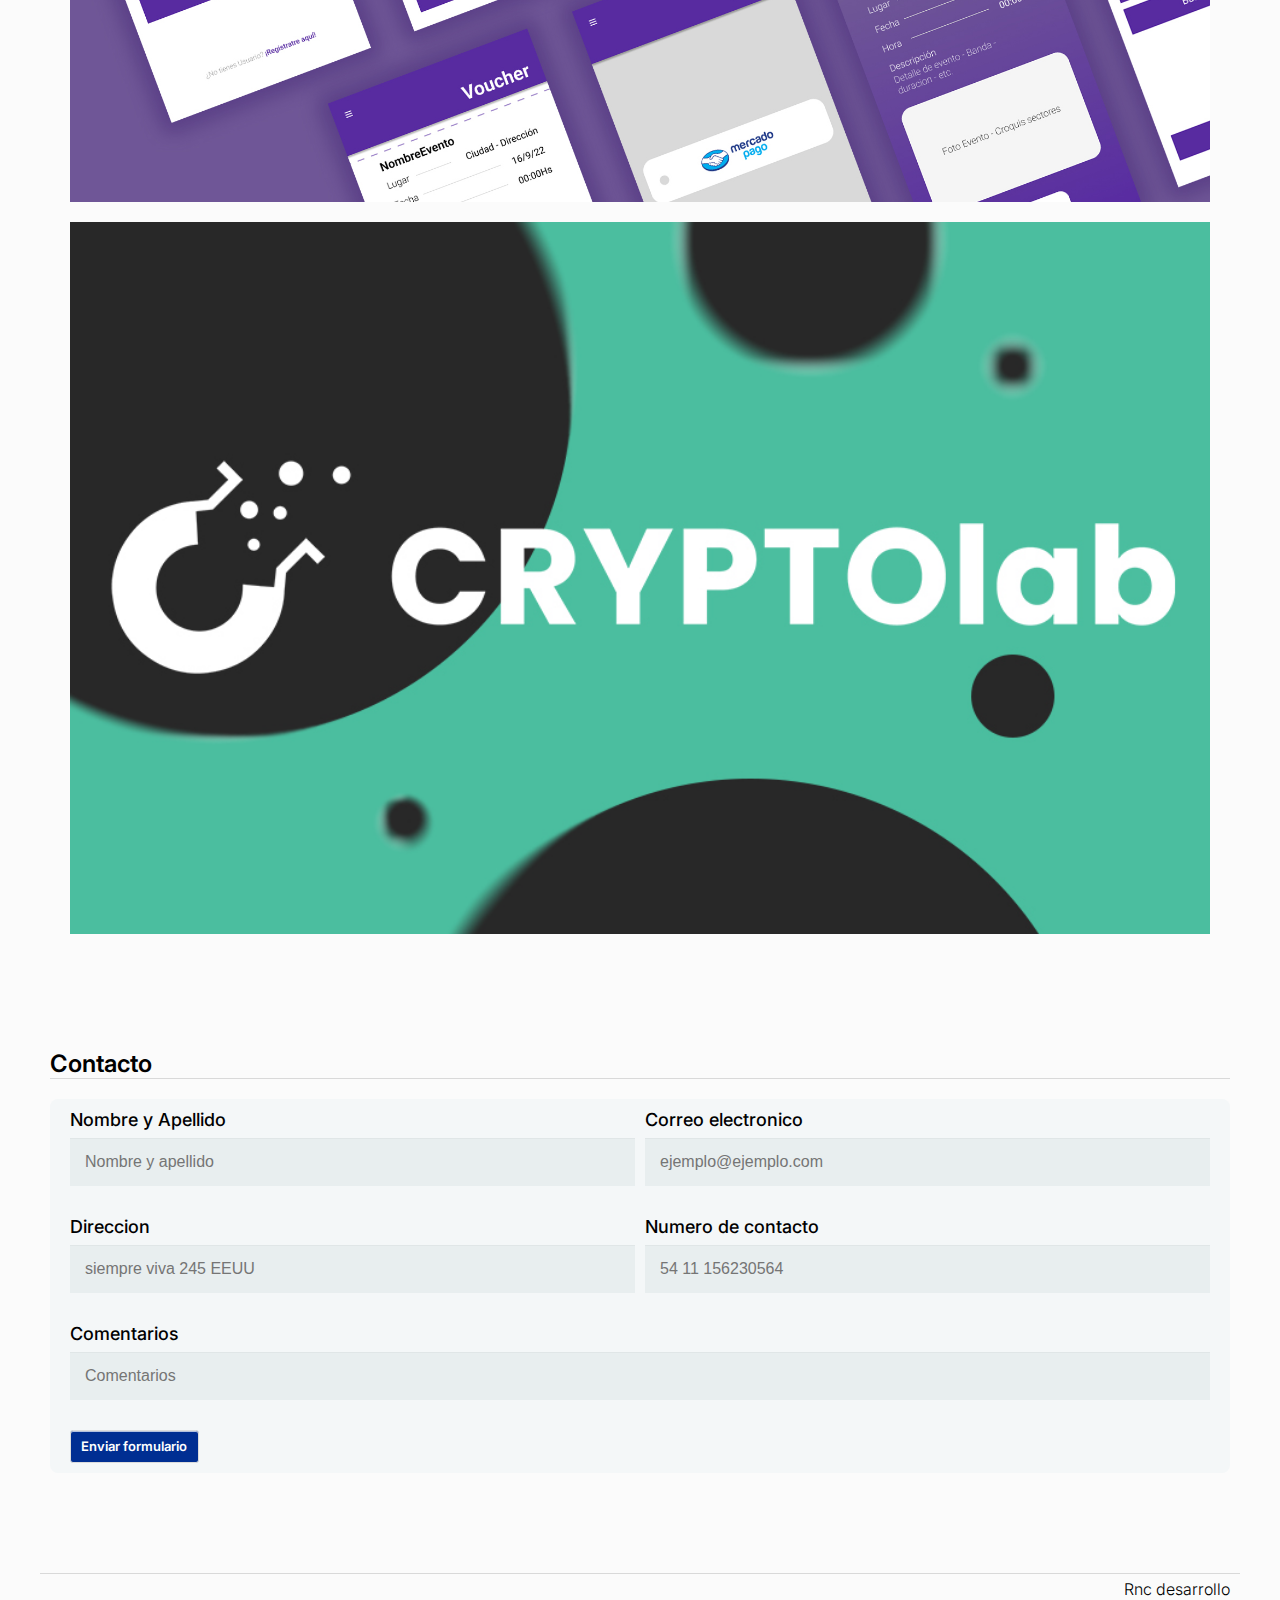
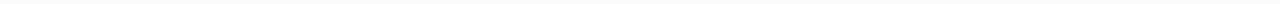
==== commit fcd1415e: "arreglo seccion trabajos" ====
--- a/index.html
+++ b/index.html
@@ -134,13 +134,13 @@
 
     <section class="trabajos">
         <h2>Algunos de nuestros trabajos</h2>
-        <div>
-            <div><img src=" " alt=""></div>
-            <div><img src=" " alt=""></div>
-            <div><img src=" " alt=""></div>
-            <div><img src=" " alt=""></div>
-            <div><img src=" " alt=""></div>
-            <div><img src=" " alt=""></div>
+        <div class="sectionTrabajo">
+            <img class="imag trabajo1" src="./imagenes/AppMuestra.jpg" alt="">
+            <img class="imag trabajo2" src="./imagenes/fanticket.jpg" alt="">
+            <img class="imag trabajo3" src="./imagenes/Imagenes_portfolio_produccion.jpg" alt="">
+            <img class="imag trabajo4" src="./imagenes/Untitled-1.jpg" alt="">
+            <img class="imag trabajo5" src="" alt="">
+            <img class="imag trabajo6" src="" alt="">
         </div>
     </section>
 
--- a/css/style.css
+++ b/css/style.css
@@ -237,6 +237,18 @@
   align-items: end;
 }
 
+section .sectionTrabajo {
+  display: flex;
+  flex-direction: column;
+  justify-content: center;
+  align-items: center;
+  padding: 45px 10px;
+}
+section .sectionTrabajo .imag {
+  padding: 10px;
+  width: 100%;
+}
+
 @media screen and (min-width: 600px) {
   header {
     display: flex;
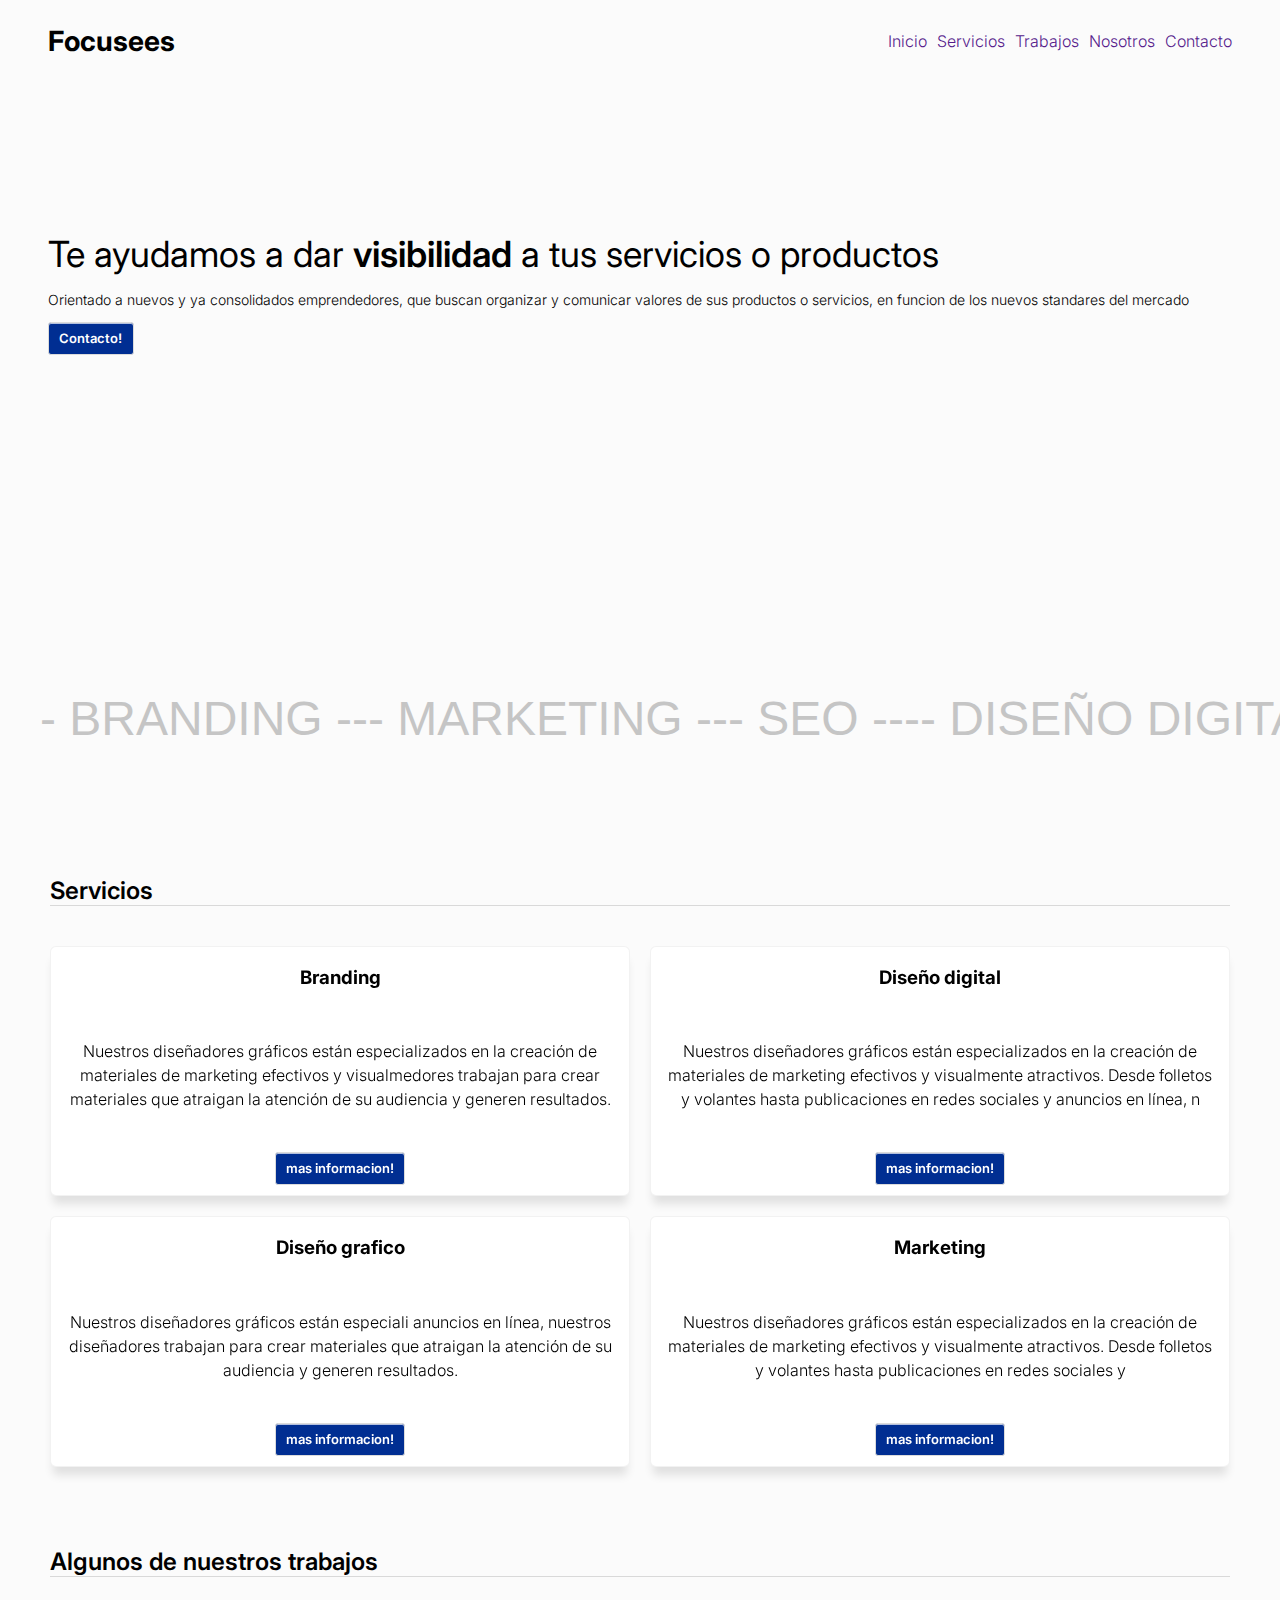
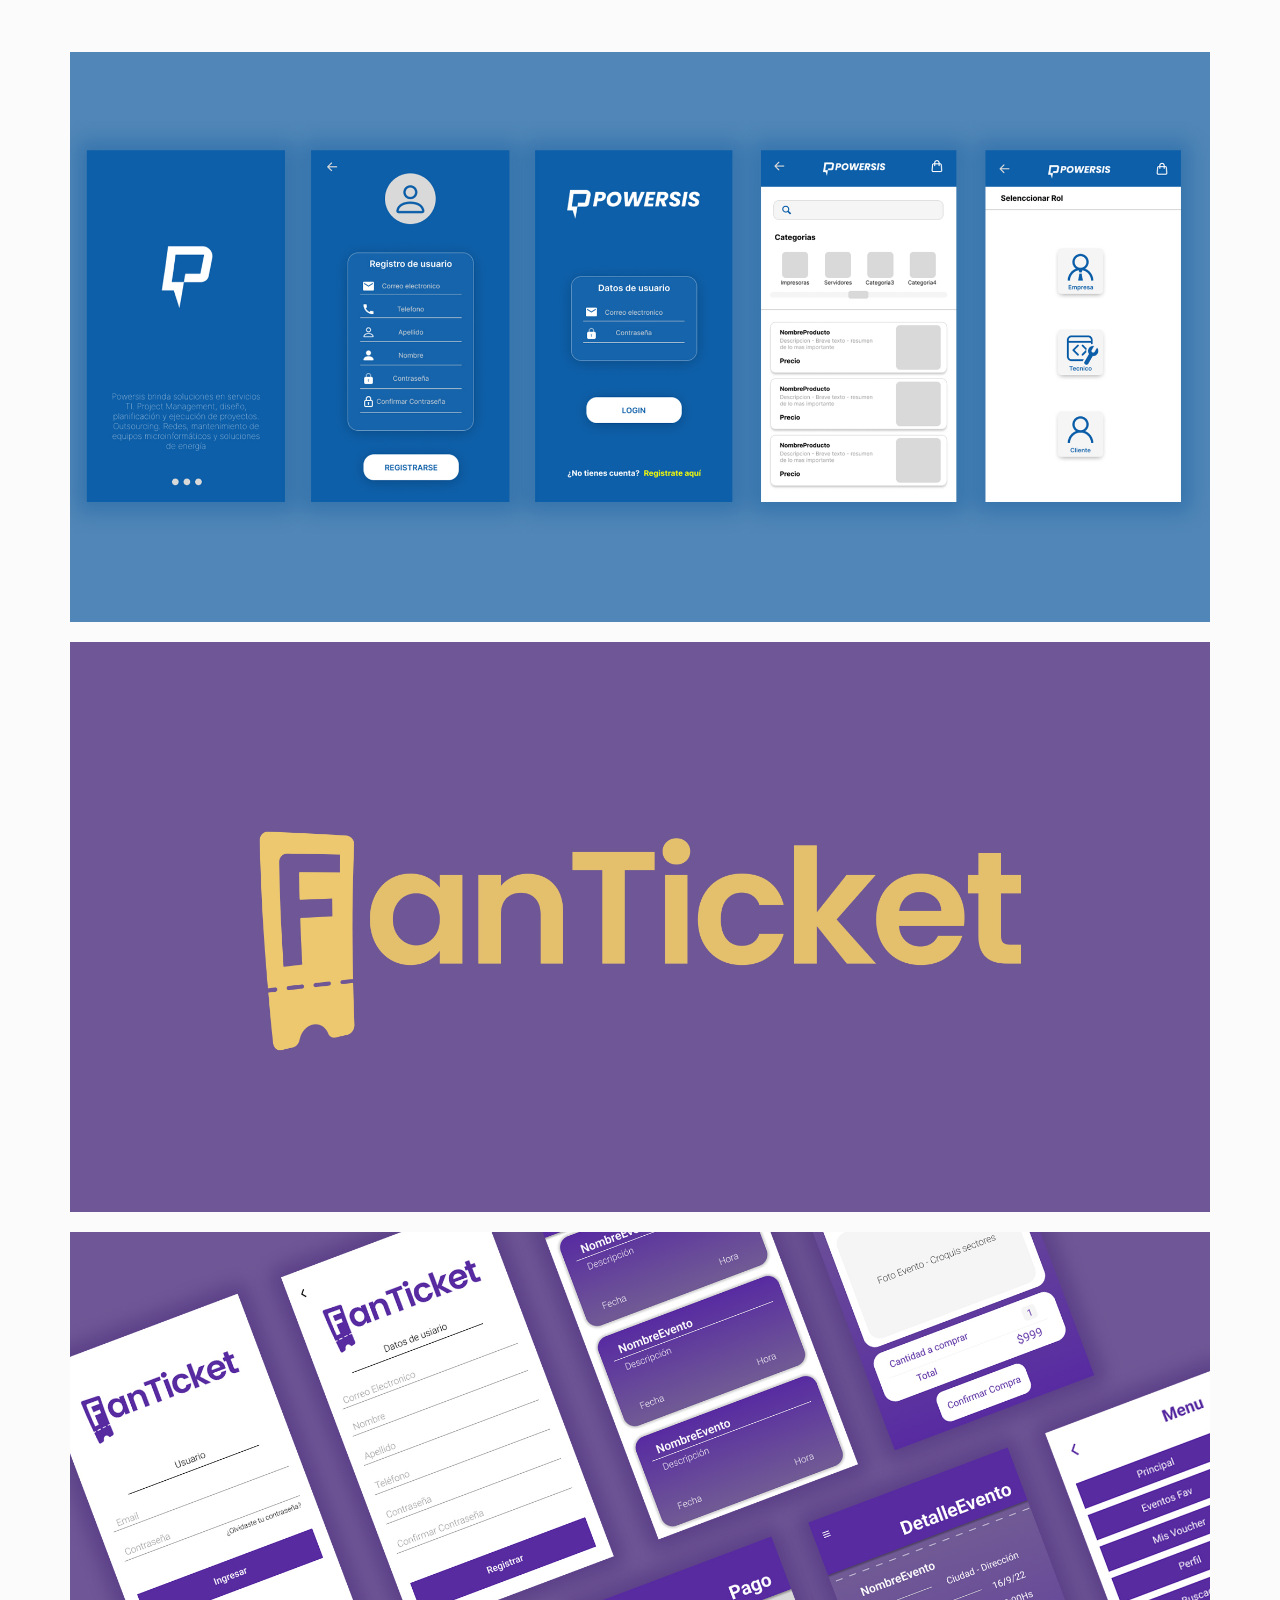
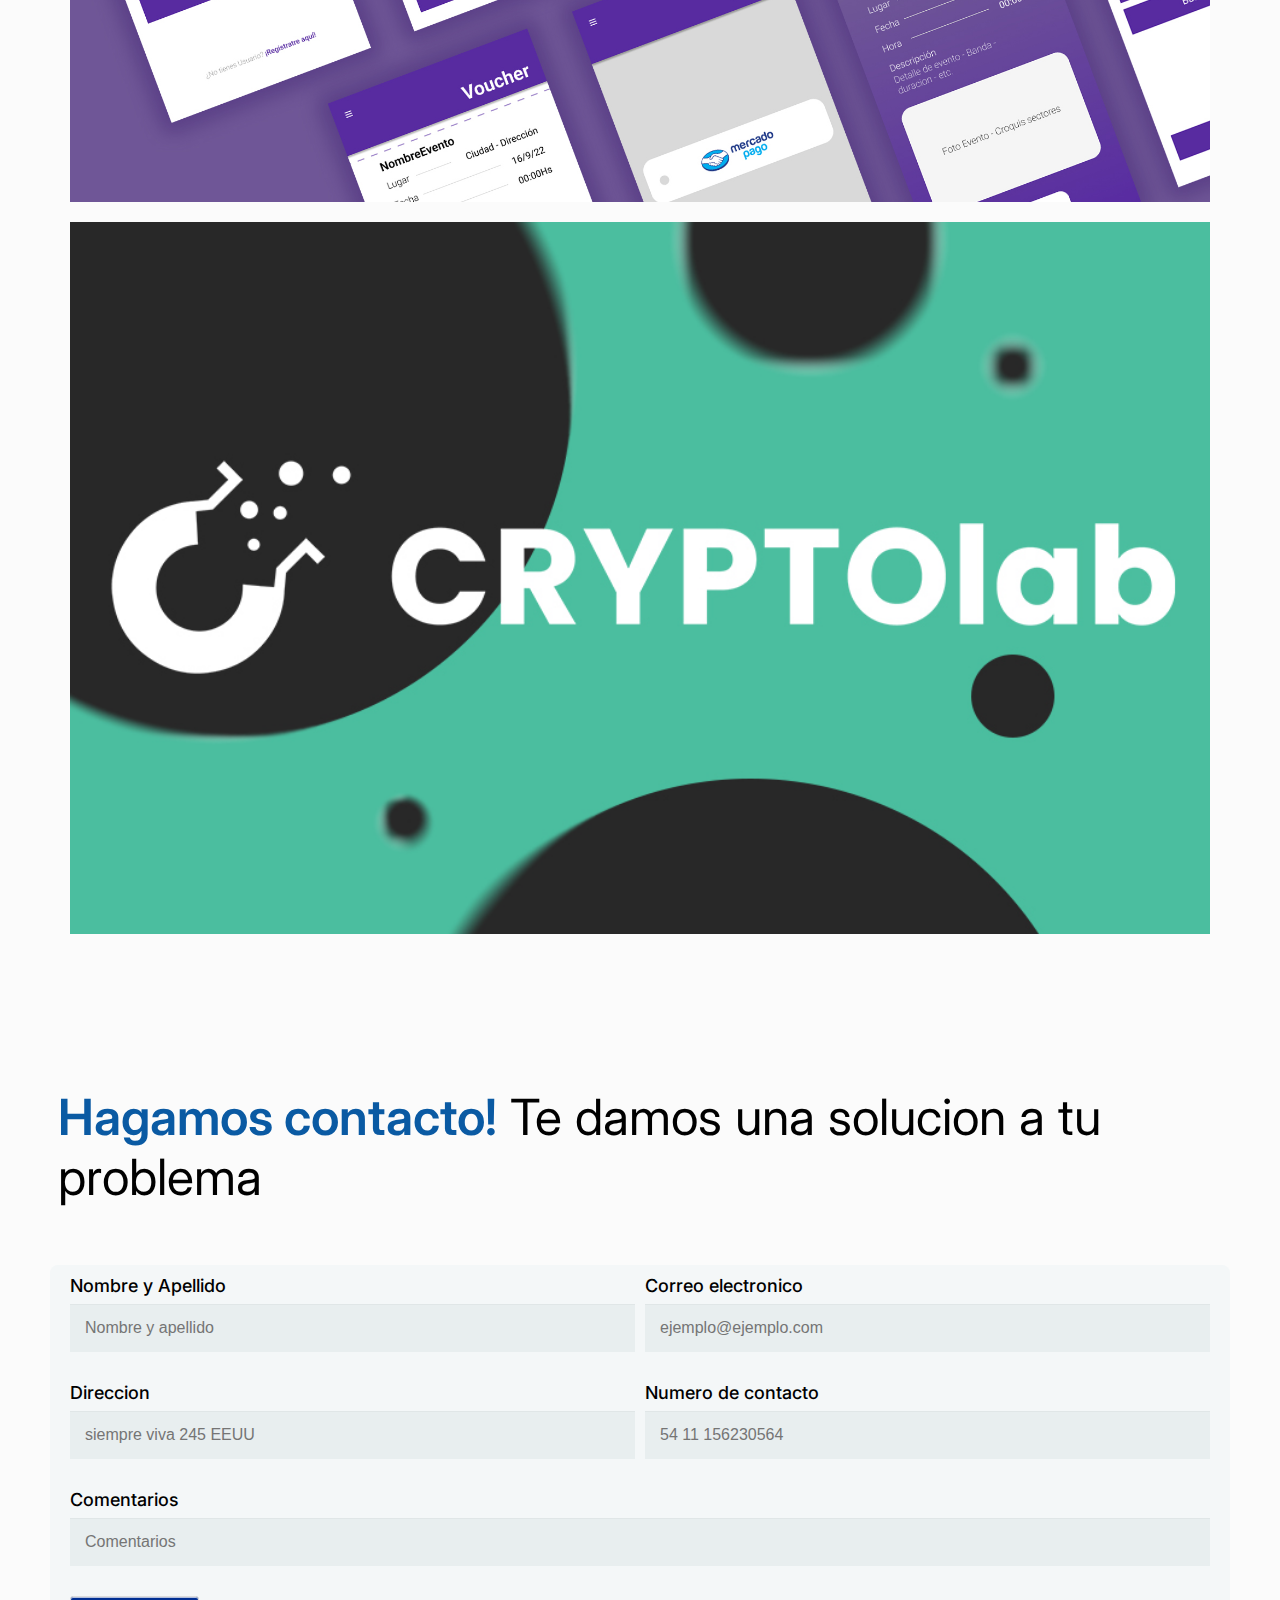
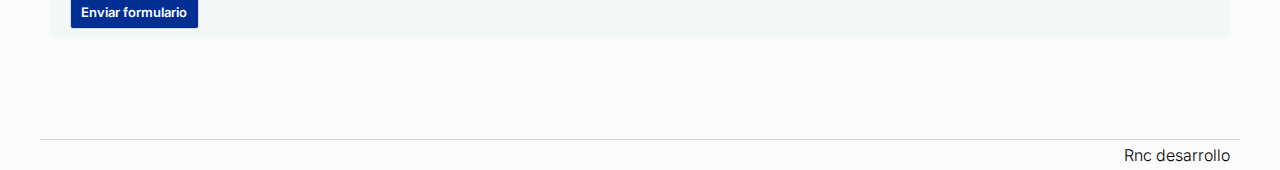
==== commit 3a45c278: "correciones titulos" ====
--- a/index.html
+++ b/index.html
@@ -145,40 +145,45 @@
     </section>
 
     <section id="contacto">
-        <h2>Contacto</h2>
-        <iframe name="hiddenConfirm" id="hiddenConfirm" style="display: none;"
-            onload="if(submitted){window.location='html/submission.html';}"></iframe>
-        <form class="formulario"
-            action="https://docs.google.com/forms/d/e/1FAIpQLSe6rcI20f3pbCIhDO1UpfnqRjbhY7KBK5ZZtXpD9J0Gl2Lz9g/formResponse"
-            method="post" target="hiddenConfirm" onsubmit="submitted=true">
-            <div class="grupo1form">
-                <div class="grupo1datosForm">
-                    <div class="nombreApellido">
-                        <label for="entry.2005620554">Nombre y Apellido</label>
-                        <input type="text" name="entry.2005620554" placeholder="Nombre y apellido">
+        <h2 class="ocultarContacto">Contacto</h2>
+        <div class="bloqueContacto">
+            <div class="mensajeFormulario">
+                <p><span class="spanResaltar">Hagamos contacto!</span> Te damos una solucion a tu problema</p>
+            </div>
+            <iframe name="hiddenConfirm" id="hiddenConfirm" style="display: none;"
+                onload="if(submitted){window.location='html/submission.html';}"></iframe>
+            <form class="formulario"
+                action="https://docs.google.com/forms/d/e/1FAIpQLSe6rcI20f3pbCIhDO1UpfnqRjbhY7KBK5ZZtXpD9J0Gl2Lz9g/formResponse"
+                method="post" target="hiddenConfirm" onsubmit="submitted=true">
+                <div class="grupo1form">
+                    <div class="grupo1datosForm">
+                        <div class="nombreApellido">
+                            <label for="entry.2005620554">Nombre y Apellido</label>
+                            <input type="text" name="entry.2005620554" placeholder="Nombre y apellido">
+                        </div>
+                        <div class="eMail">
+                            <label for="entry.1045781291">Correo electronico</label>
+                            <input type="text" name="entry.1045781291" placeholder="ejemplo@ejemplo.com">
+                        </div>
                     </div>
-                    <div class="eMail">
-                        <label for="entry.1045781291">Correo electronico</label>
-                        <input type="text" name="entry.1045781291" placeholder="ejemplo@ejemplo.com">
+                    <div class="grupo2datosForm">
+                        <div class="direccion">
+                            <label for="entry.1065046570">Direccion</label>
+                            <input type="text" name="entry.1065046570" placeholder="siempre viva 245 EEUU">
+                        </div>
+                        <div class="numeroTelefono">
+                            <label for="entry.1166974658">Numero de contacto</label>
+                            <input type="text" name="entry.1166974658" placeholder="54 11 156230564">
+                        </div>
                     </div>
                 </div>
-                <div class="grupo2datosForm">
-                    <div class="direccion">
-                        <label for="entry.1065046570">Direccion</label>
-                        <input type="text" name="entry.1065046570" placeholder="siempre viva 245 EEUU">
-                    </div>
-                    <div class="numeroTelefono">
-                        <label for="entry.1166974658">Numero de contacto</label>
-                        <input type="text" name="entry.1166974658" placeholder="54 11 156230564">
-                    </div>
+                <div class="comentarios">
+                    <label for="entry.839337160">Comentarios</label>
+                    <input type="text" name="entry.839337160" placeholder="Comentarios">
                 </div>
-            </div>
-            <div class="comentarios">
-                <label for="entry.839337160">Comentarios</label>
-                <input type="text" name="entry.839337160" placeholder="Comentarios">
-            </div>
-            <button type="submit">Enviar formulario</button>
-        </form>
+                <button type="submit">Enviar formulario</button>
+            </form>
+        </div>
     </section>
 
     <footer>Rnc desarrollo</footer>
--- a/css/style.css
+++ b/css/style.css
@@ -335,55 +335,84 @@
   .trabajos {
     margin-top: 100px;
   }
-  .formulario {
+  .bloqueContacto {
+    display: flex;
+    flex-direction: column;
+  }
+  .bloqueContacto .mensajeFormulario p {
+    font-family: "Inter";
+    font-style: normal;
+    font-weight: 400;
+    font-size: 2rem;
+  }
+  .bloqueContacto .mensajeFormulario p .spanResaltar {
+    font-weight: 600;
+    color: #0a5aa3;
+  }
+  .bloqueContacto .formulario {
     padding: 10px 20px;
     background: #f4f7f8;
     border-radius: 8px;
   }
-  .formulario .grupo1datosForm {
-    display: flex;
-  }
-  .formulario .grupo2datosForm {
-    display: flex;
-  }
-  .formulario label {
+  .bloqueContacto .formulario .grupo1datosForm {
+    display: flex;
+  }
+  .bloqueContacto .formulario .grupo2datosForm {
+    display: flex;
+  }
+  .bloqueContacto .formulario label {
     margin-bottom: 8px;
     font-family: "Inter";
     font-size: 1.8rem;
     font-weight: 500;
   }
 }
-.formulario {
+.ocultarContacto {
+  display: none;
+}
+
+.bloqueContacto .mensajeFormulario p {
+  padding: 8px;
+  font-family: "Inter";
+  font-style: normal;
+  font-weight: 400;
+  font-size: 5rem;
+}
+.bloqueContacto .mensajeFormulario p .spanResaltar {
+  font-weight: 600;
+  color: #0a5aa3;
+}
+.bloqueContacto .formulario {
   padding: 10px 20px;
   background: #f4f7f8;
   border-radius: 8px;
 }
-.formulario .grupo1form {
-  display: flex;
-  flex-direction: column;
-}
-.formulario .grupo1form .grupo1datosForm {
+.bloqueContacto .formulario .grupo1form {
+  display: flex;
+  flex-direction: column;
+}
+.bloqueContacto .formulario .grupo1form .grupo1datosForm {
   gap: 10px;
 }
-.formulario .grupo1form .grupo1datosForm .nombreApellido {
-  display: flex;
-  flex-direction: column;
-  width: 100%;
-}
-.formulario .grupo1form .grupo1datosForm .eMail {
-  display: flex;
-  flex-direction: column;
-  width: 100%;
-}
-.formulario .grupo1form .grupo2datosForm {
+.bloqueContacto .formulario .grupo1form .grupo1datosForm .nombreApellido {
+  display: flex;
+  flex-direction: column;
+  width: 100%;
+}
+.bloqueContacto .formulario .grupo1form .grupo1datosForm .eMail {
+  display: flex;
+  flex-direction: column;
+  width: 100%;
+}
+.bloqueContacto .formulario .grupo1form .grupo2datosForm {
   gap: 10px;
 }
-.formulario .grupo1form .grupo2datosForm .direccion {
-  display: flex;
-  flex-direction: column;
-  width: 100%;
-}
-.formulario .grupo1form .grupo2datosForm .numeroTelefono {
+.bloqueContacto .formulario .grupo1form .grupo2datosForm .direccion {
+  display: flex;
+  flex-direction: column;
+  width: 100%;
+}
+.bloqueContacto .formulario .grupo1form .grupo2datosForm .numeroTelefono {
   display: flex;
   flex-direction: column;
   width: 100%;
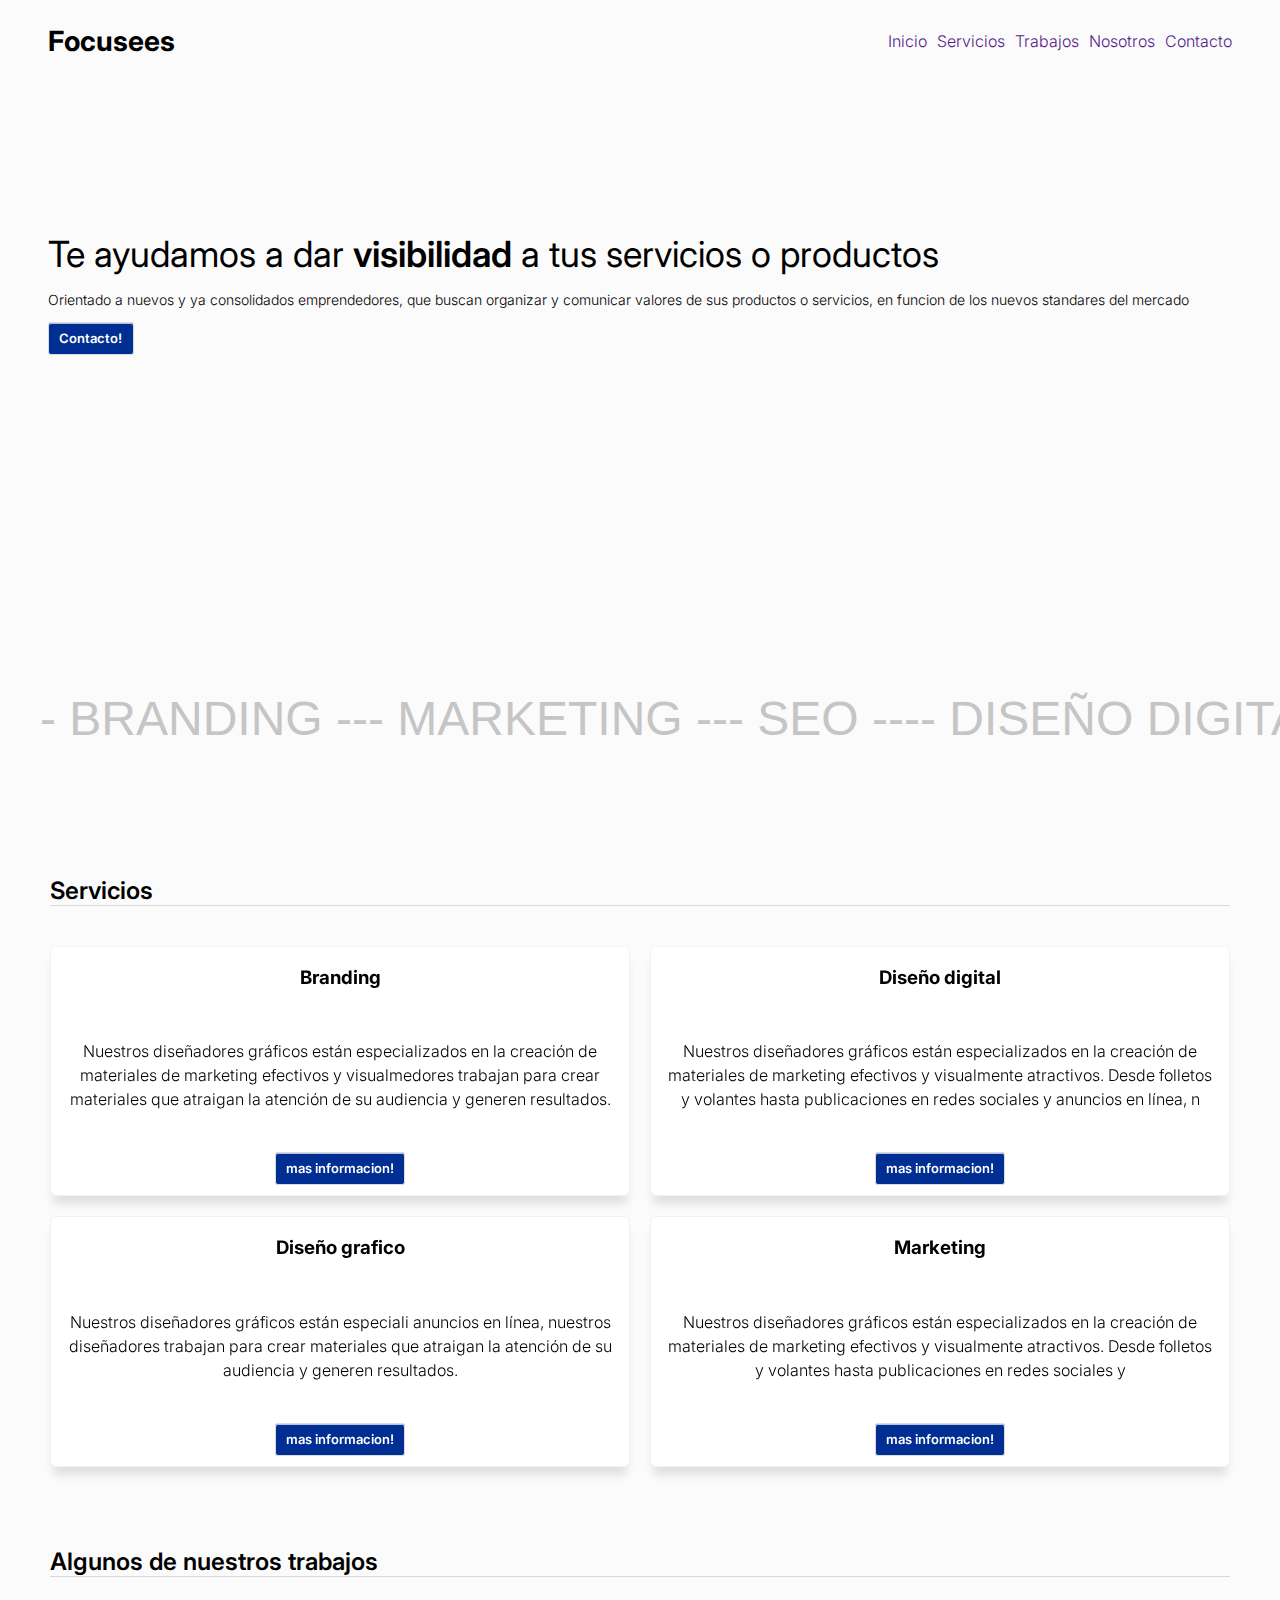
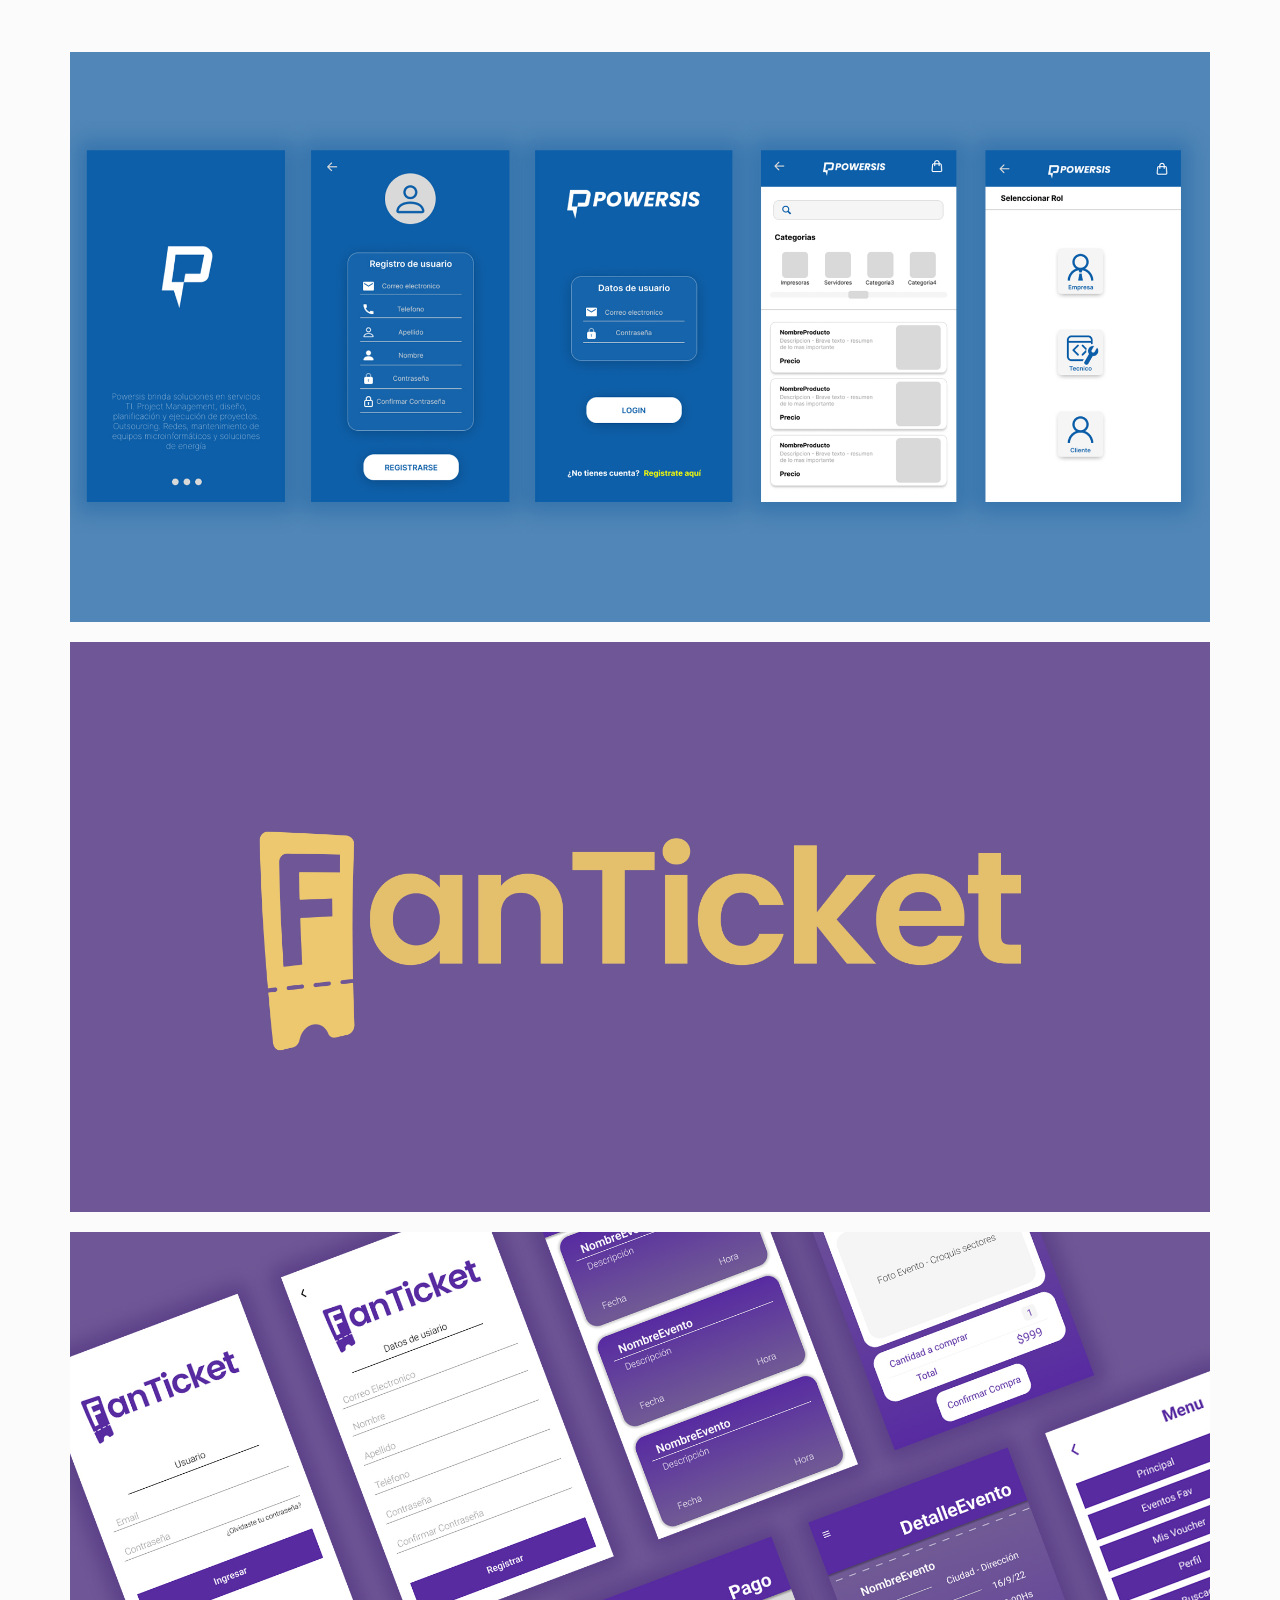
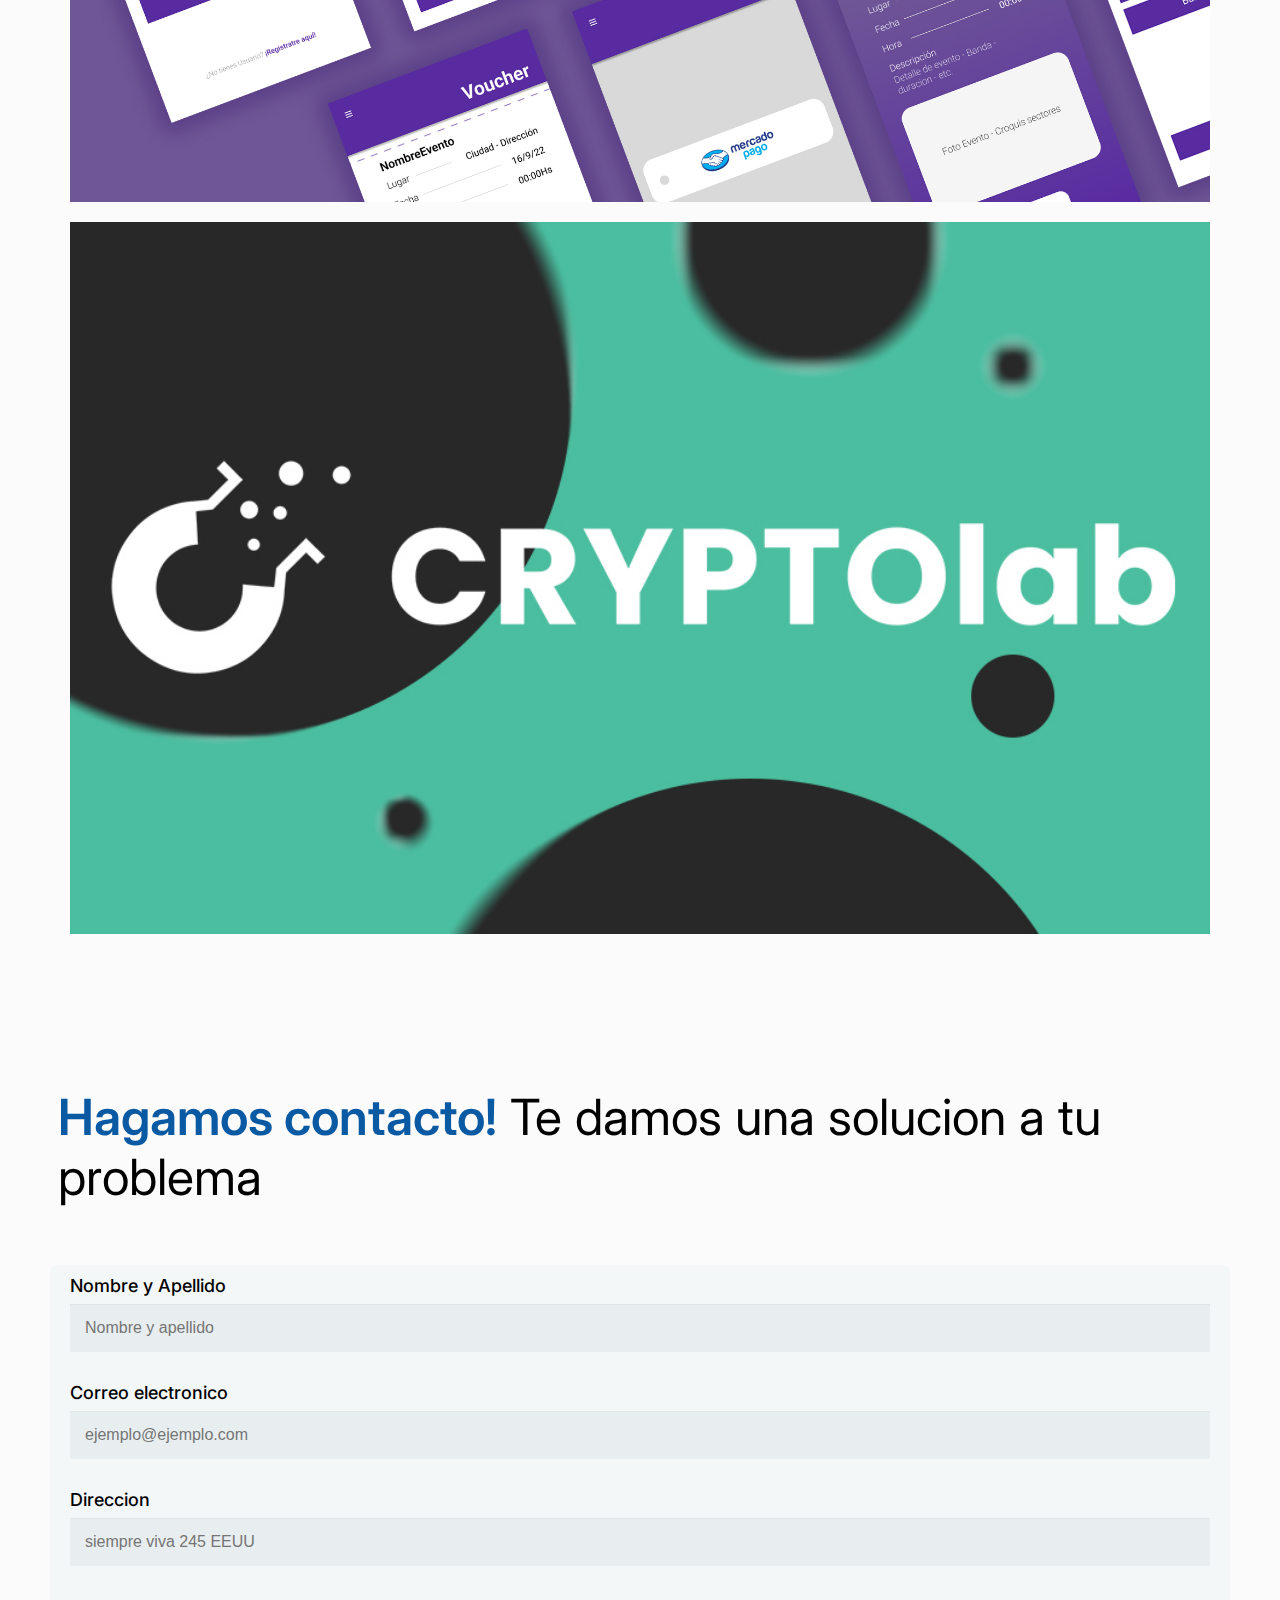
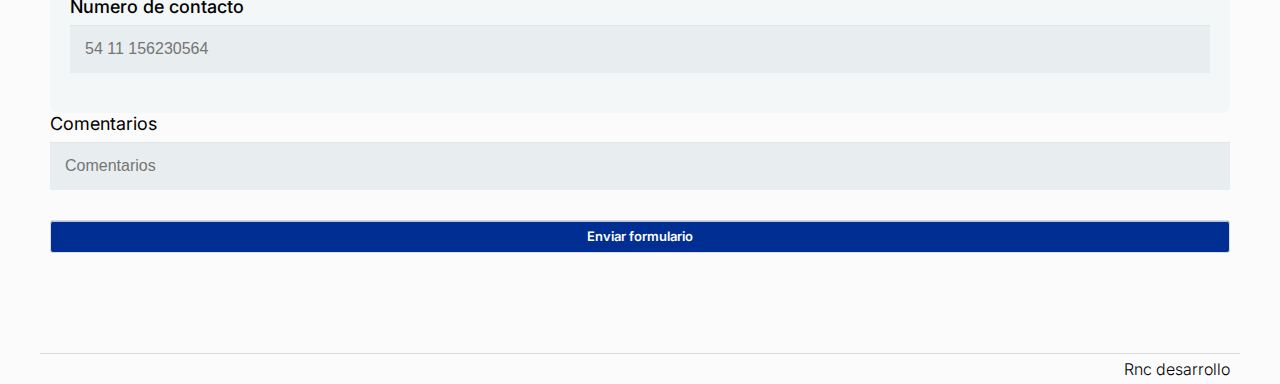
==== commit ade4d617: "Update index.html" ====
--- a/index.html
+++ b/index.html
@@ -153,26 +153,24 @@
             <iframe name="hiddenConfirm" id="hiddenConfirm" style="display: none;"
                 onload="if(submitted){window.location='html/submission.html';}"></iframe>
             <form class="formulario"
-                action="https://docs.google.com/forms/d/e/1FAIpQLSe6rcI20f3pbCIhDO1UpfnqRjbhY7KBK5ZZtXpD9J0Gl2Lz9g/formResponse"
-                method="post" target="hiddenConfirm" onsubmit="submitted=true">
-                <div class="grupo1form">
-                    <div class="grupo1datosForm">
+                     <div class="grupo1form">
+                    <div class="">
                         <div class="nombreApellido">
-                            <label for="entry.2005620554">Nombre y Apellido</label>
+                            <label for="">Nombre y Apellido</label>
                             <input type="text" name="entry.2005620554" placeholder="Nombre y apellido">
                         </div>
-                        <div class="eMail">
-                            <label for="entry.1045781291">Correo electronico</label>
+                        <div class="">
+                            <label for="">Correo electronico</label>
                             <input type="text" name="entry.1045781291" placeholder="ejemplo@ejemplo.com">
                         </div>
                     </div>
-                    <div class="grupo2datosForm">
+                    <div class="">
                         <div class="direccion">
-                            <label for="entry.1065046570">Direccion</label>
+                            <label for="">Direccion</label>
                             <input type="text" name="entry.1065046570" placeholder="siempre viva 245 EEUU">
                         </div>
-                        <div class="numeroTelefono">
-                            <label for="entry.1166974658">Numero de contacto</label>
+                        <div class="">
+                            <label for="">Numero de contacto</label>
                             <input type="text" name="entry.1166974658" placeholder="54 11 156230564">
                         </div>
                     </div>
@@ -194,4 +192,4 @@
 </body>
 
 
-</html>+</html>
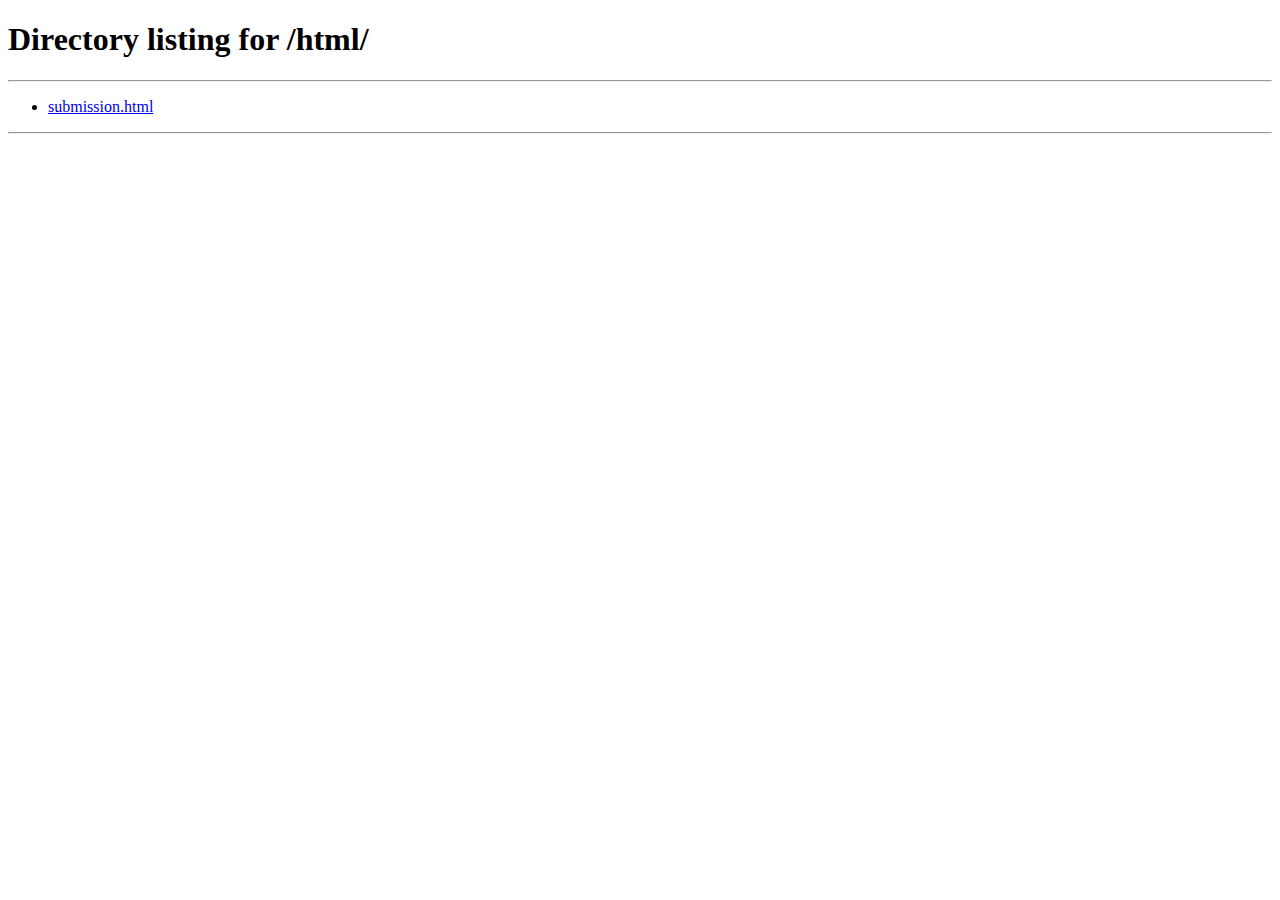
==== commit 4f9acd09: "Update index.html" ====
--- a/index.html
+++ b/index.html
@@ -1,4 +1,4 @@
-<!DOCTYPE html>
+ <!DOCTYPE html>
 <html lang="en">
 
 <head>
@@ -151,27 +151,27 @@
                 <p><span class="spanResaltar">Hagamos contacto!</span> Te damos una solucion a tu problema</p>
             </div>
             <iframe name="hiddenConfirm" id="hiddenConfirm" style="display: none;"
-                onload="if(submitted){window.location='html/submission.html';}"></iframe>
+                onload="{window.location='html/';}"></iframe>
             <form class="formulario"
                      <div class="grupo1form">
                     <div class="">
                         <div class="nombreApellido">
                             <label for="">Nombre y Apellido</label>
-                            <input type="text" name="entry.2005620554" placeholder="Nombre y apellido">
+                            <input type="text"placeholder="Nombre y apellido">
                         </div>
                         <div class="">
                             <label for="">Correo electronico</label>
-                            <input type="text" name="entry.1045781291" placeholder="ejemplo@ejemplo.com">
+                            <input type="text"" placeholder="ejemplo@ejemplo.com">
                         </div>
                     </div>
                     <div class="">
                         <div class="direccion">
                             <label for="">Direccion</label>
-                            <input type="text" name="entry.1065046570" placeholder="siempre viva 245 EEUU">
+                            <input type="text" >
                         </div>
                         <div class="">
                             <label for="">Numero de contacto</label>
-                            <input type="text" name="entry.1166974658" placeholder="54 11 156230564">
+                            <input type="text" >
                         </div>
                     </div>
                 </div>
